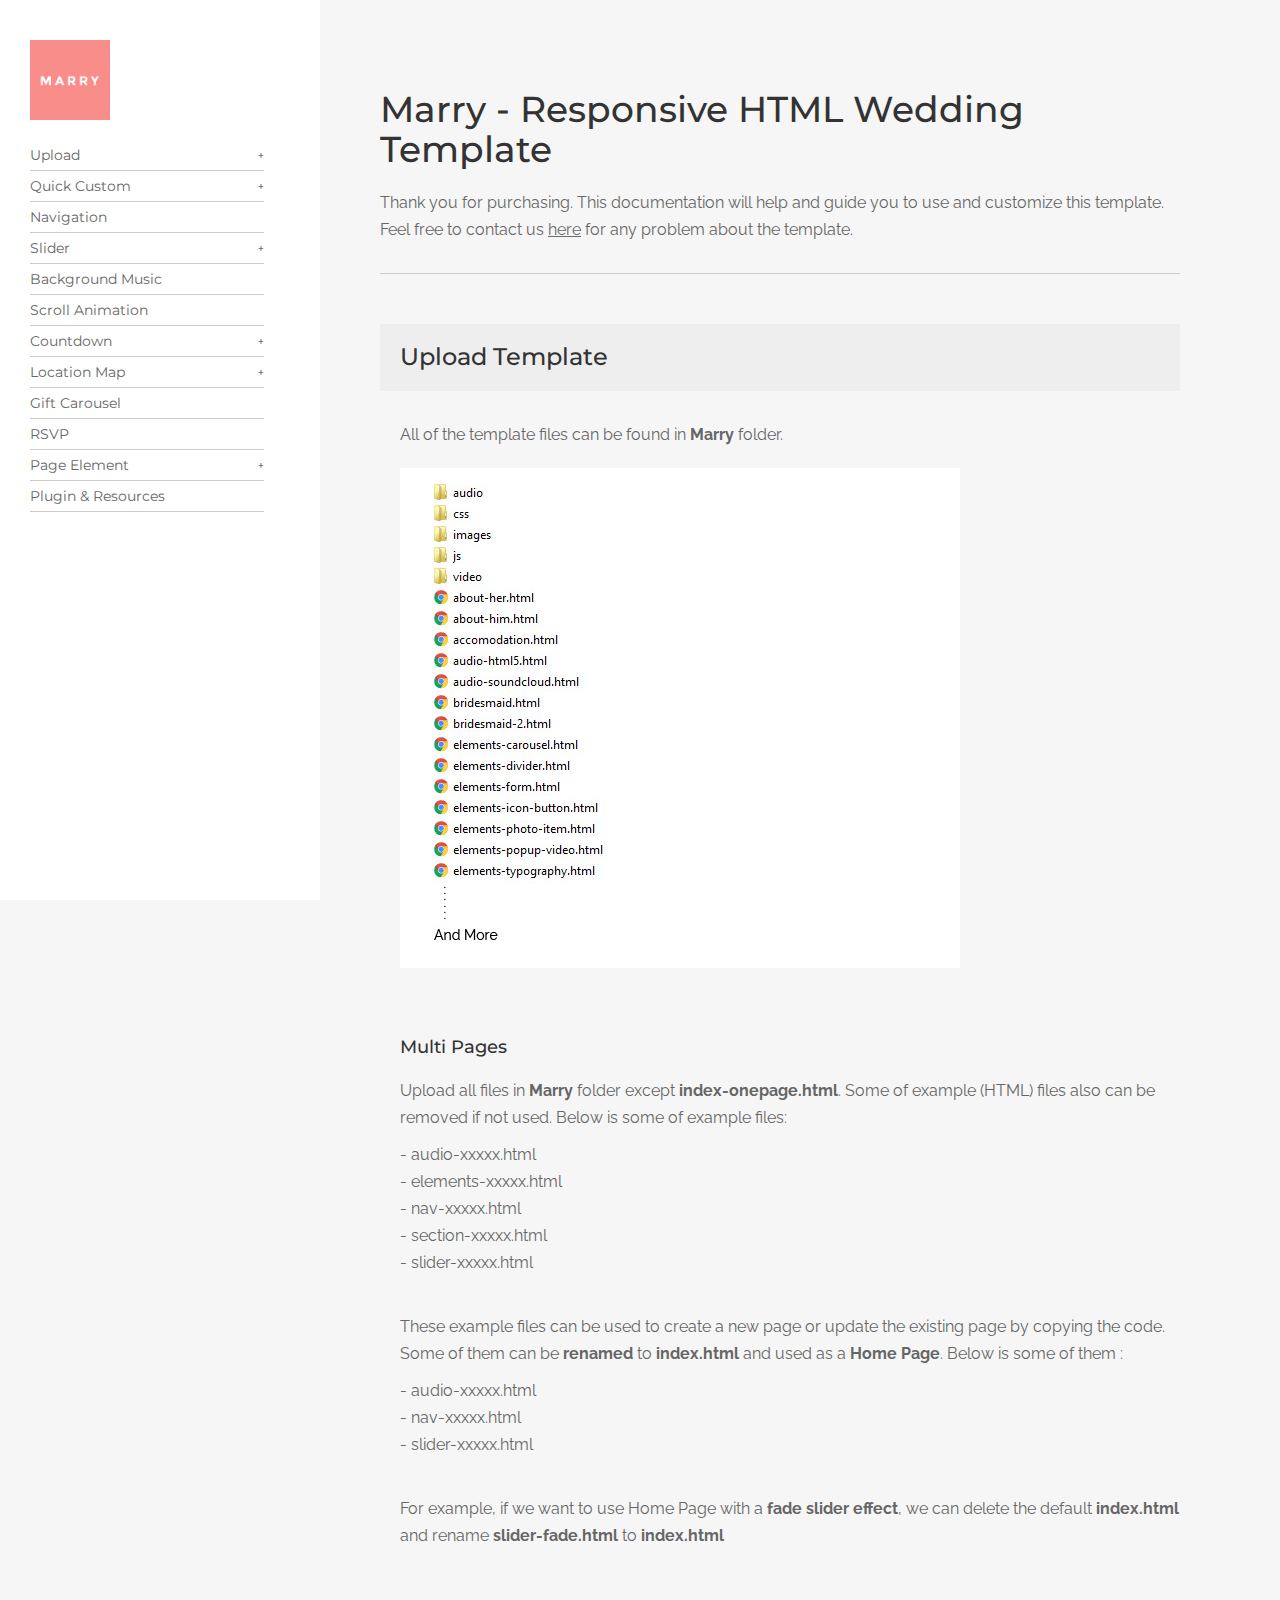
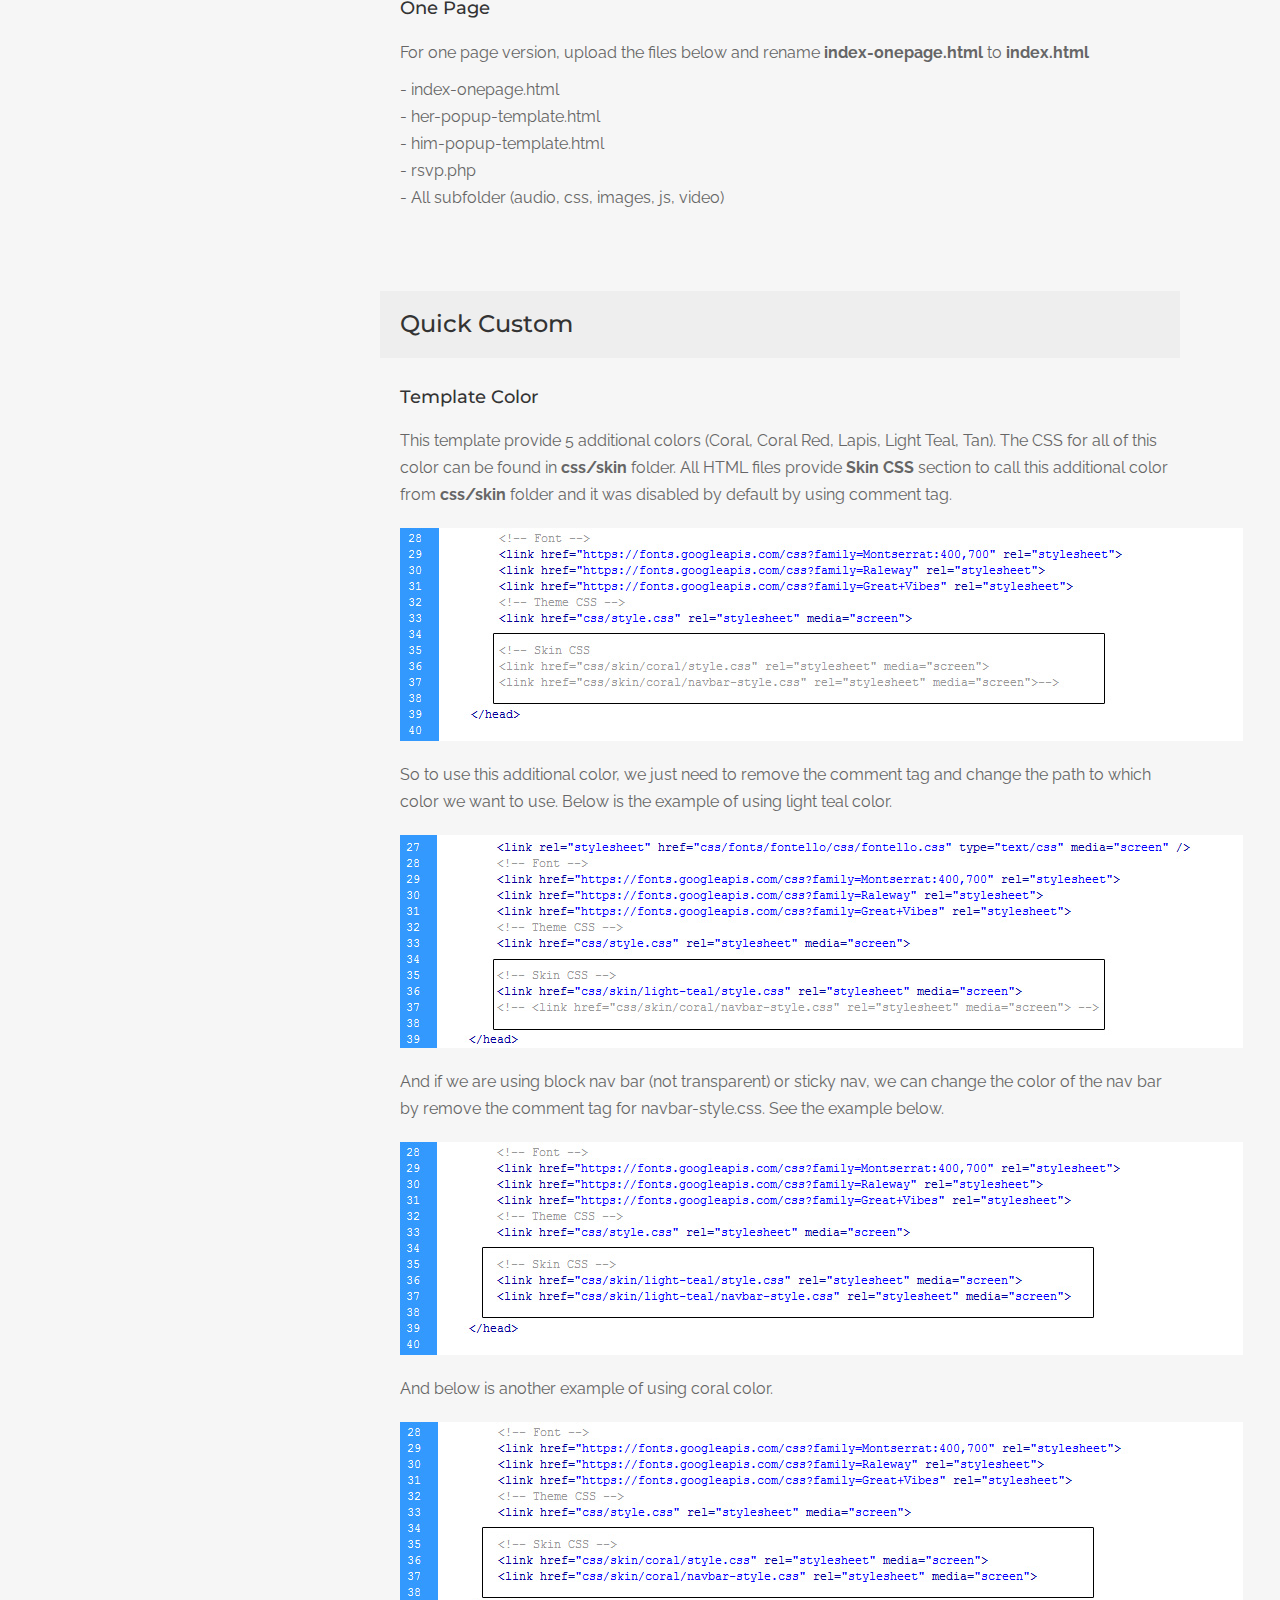
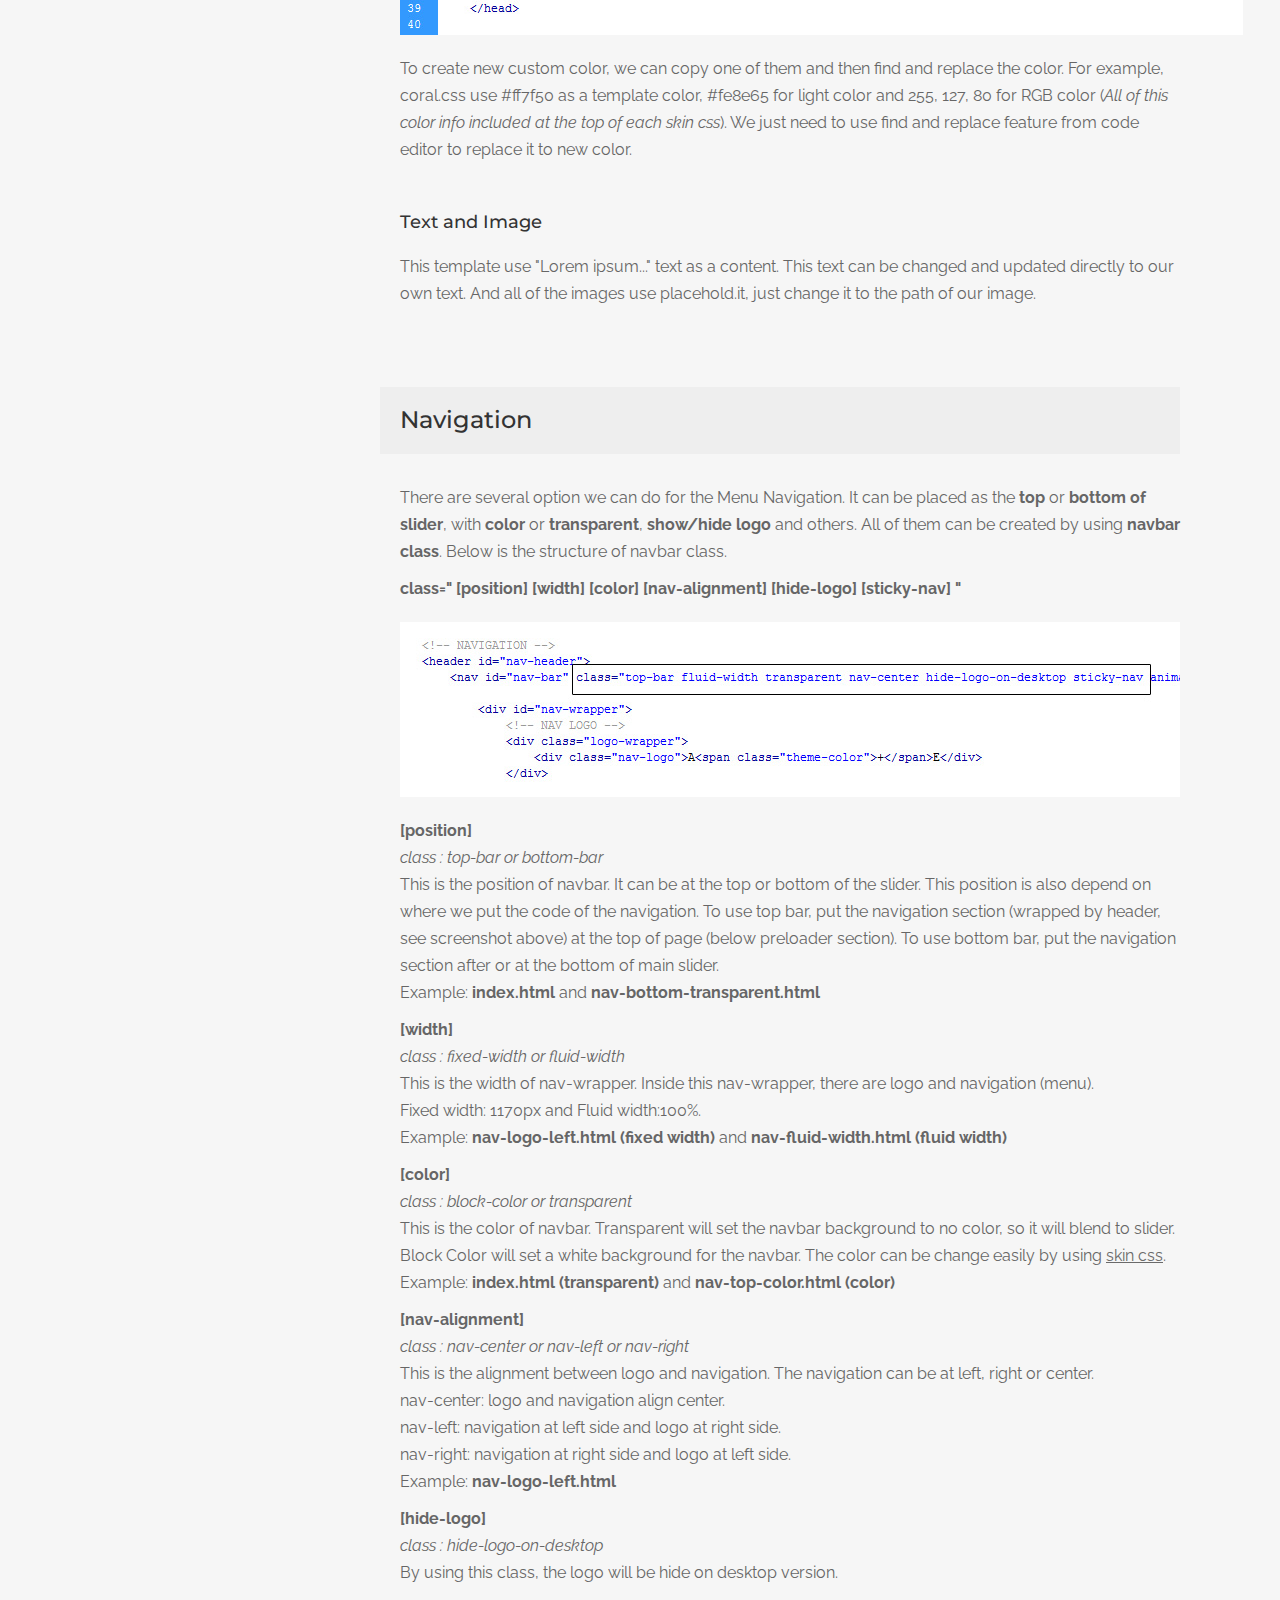
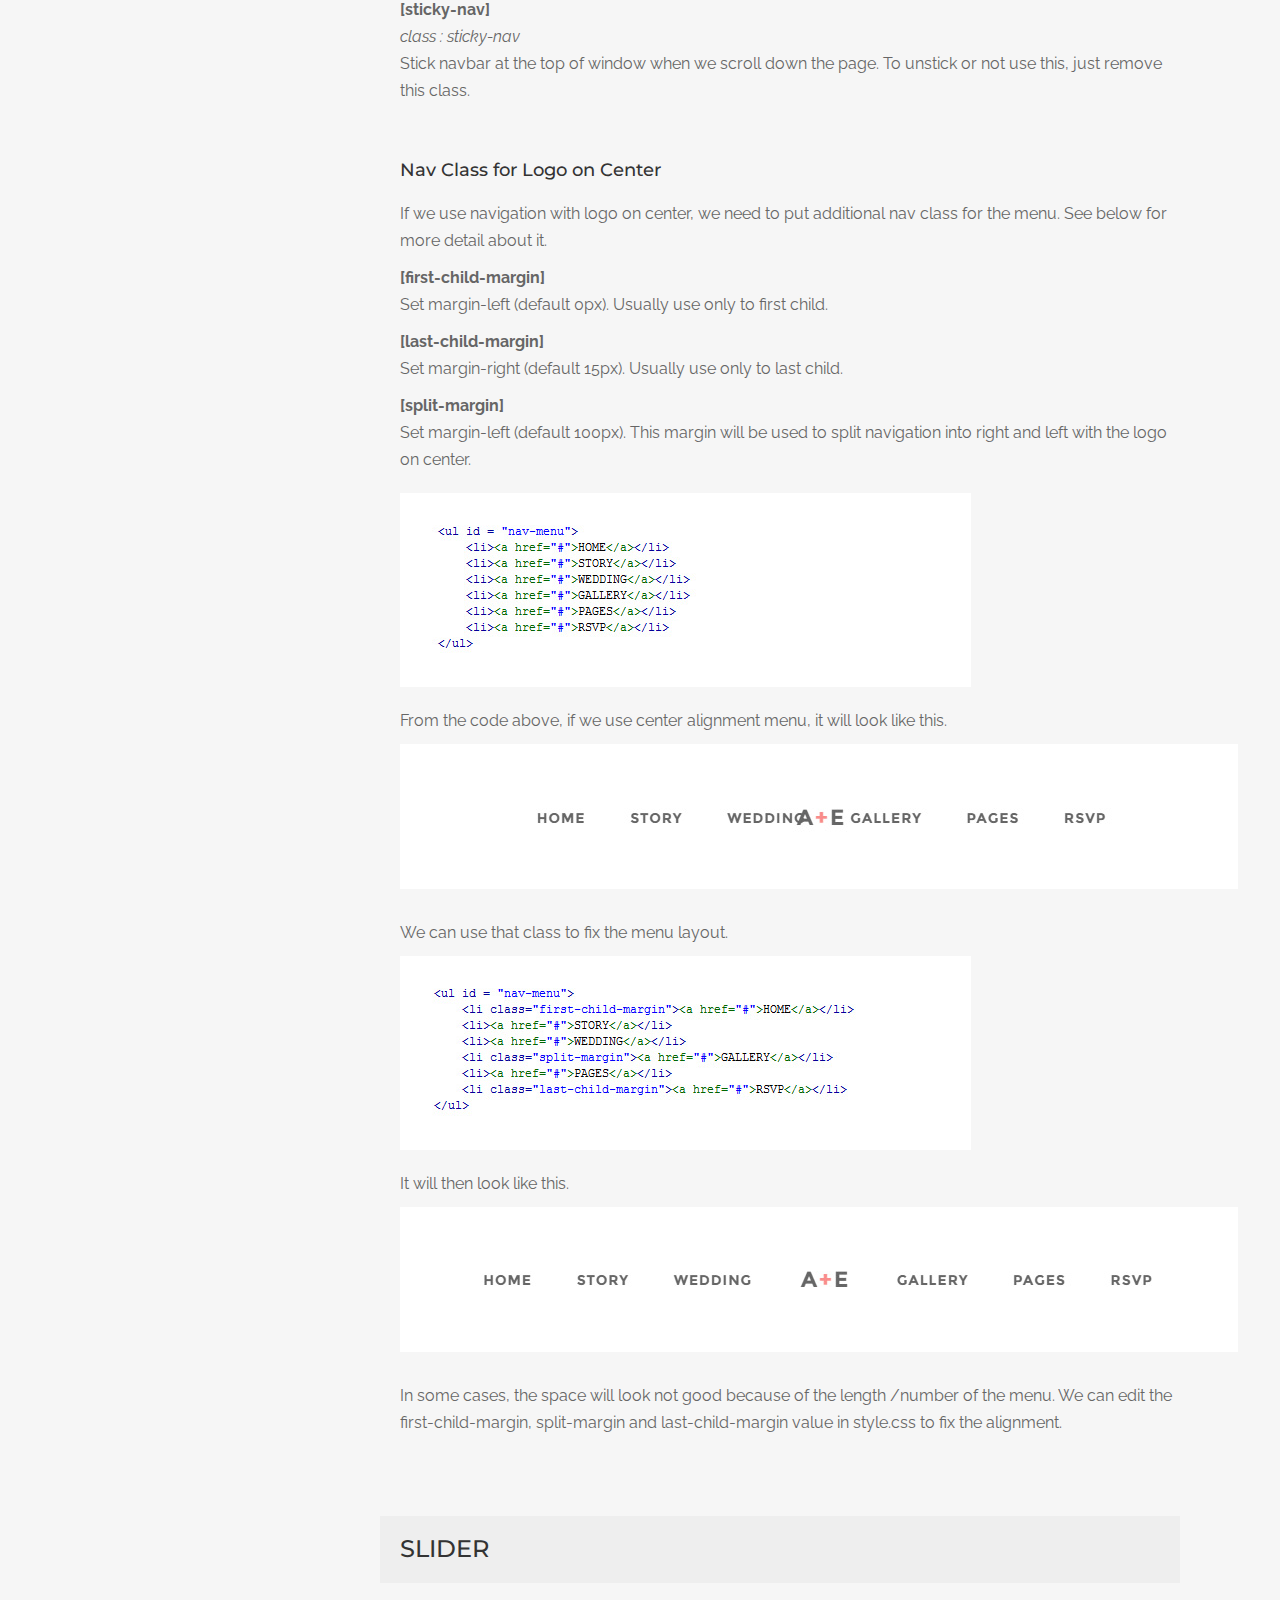
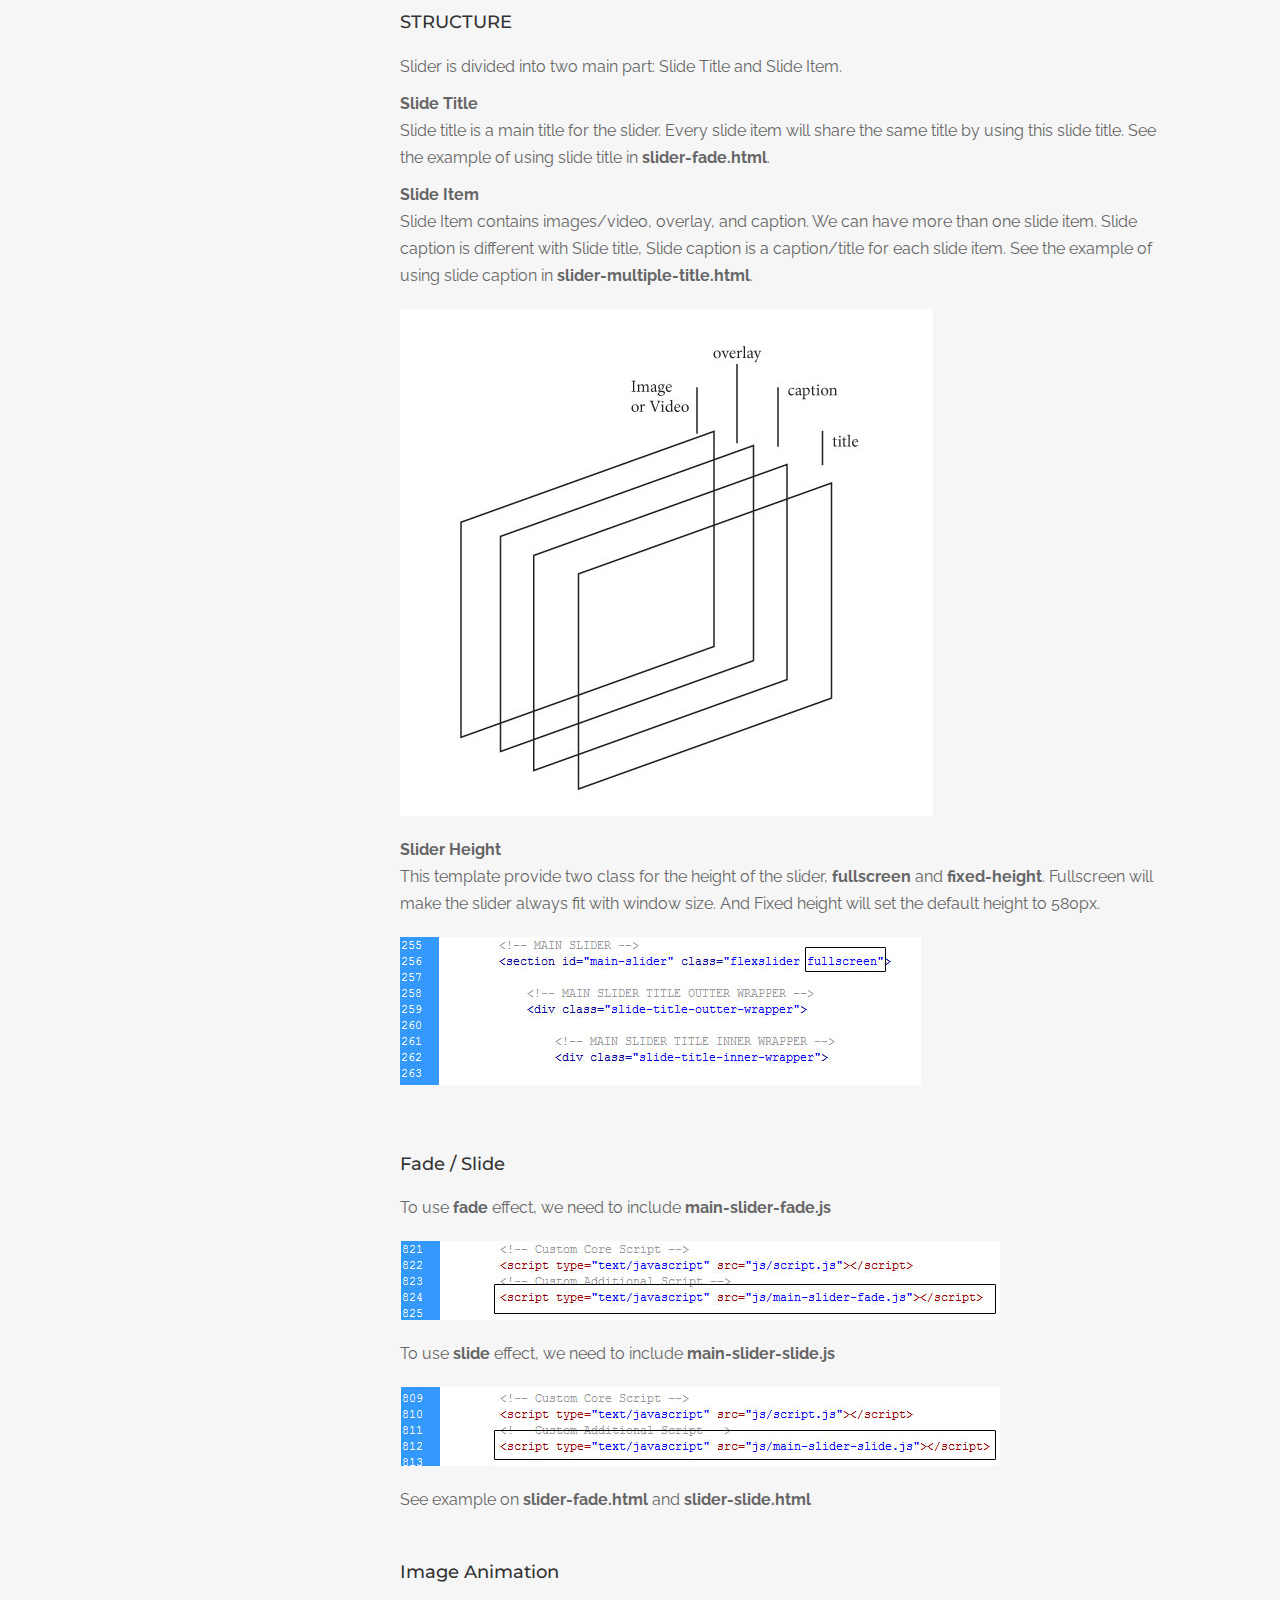
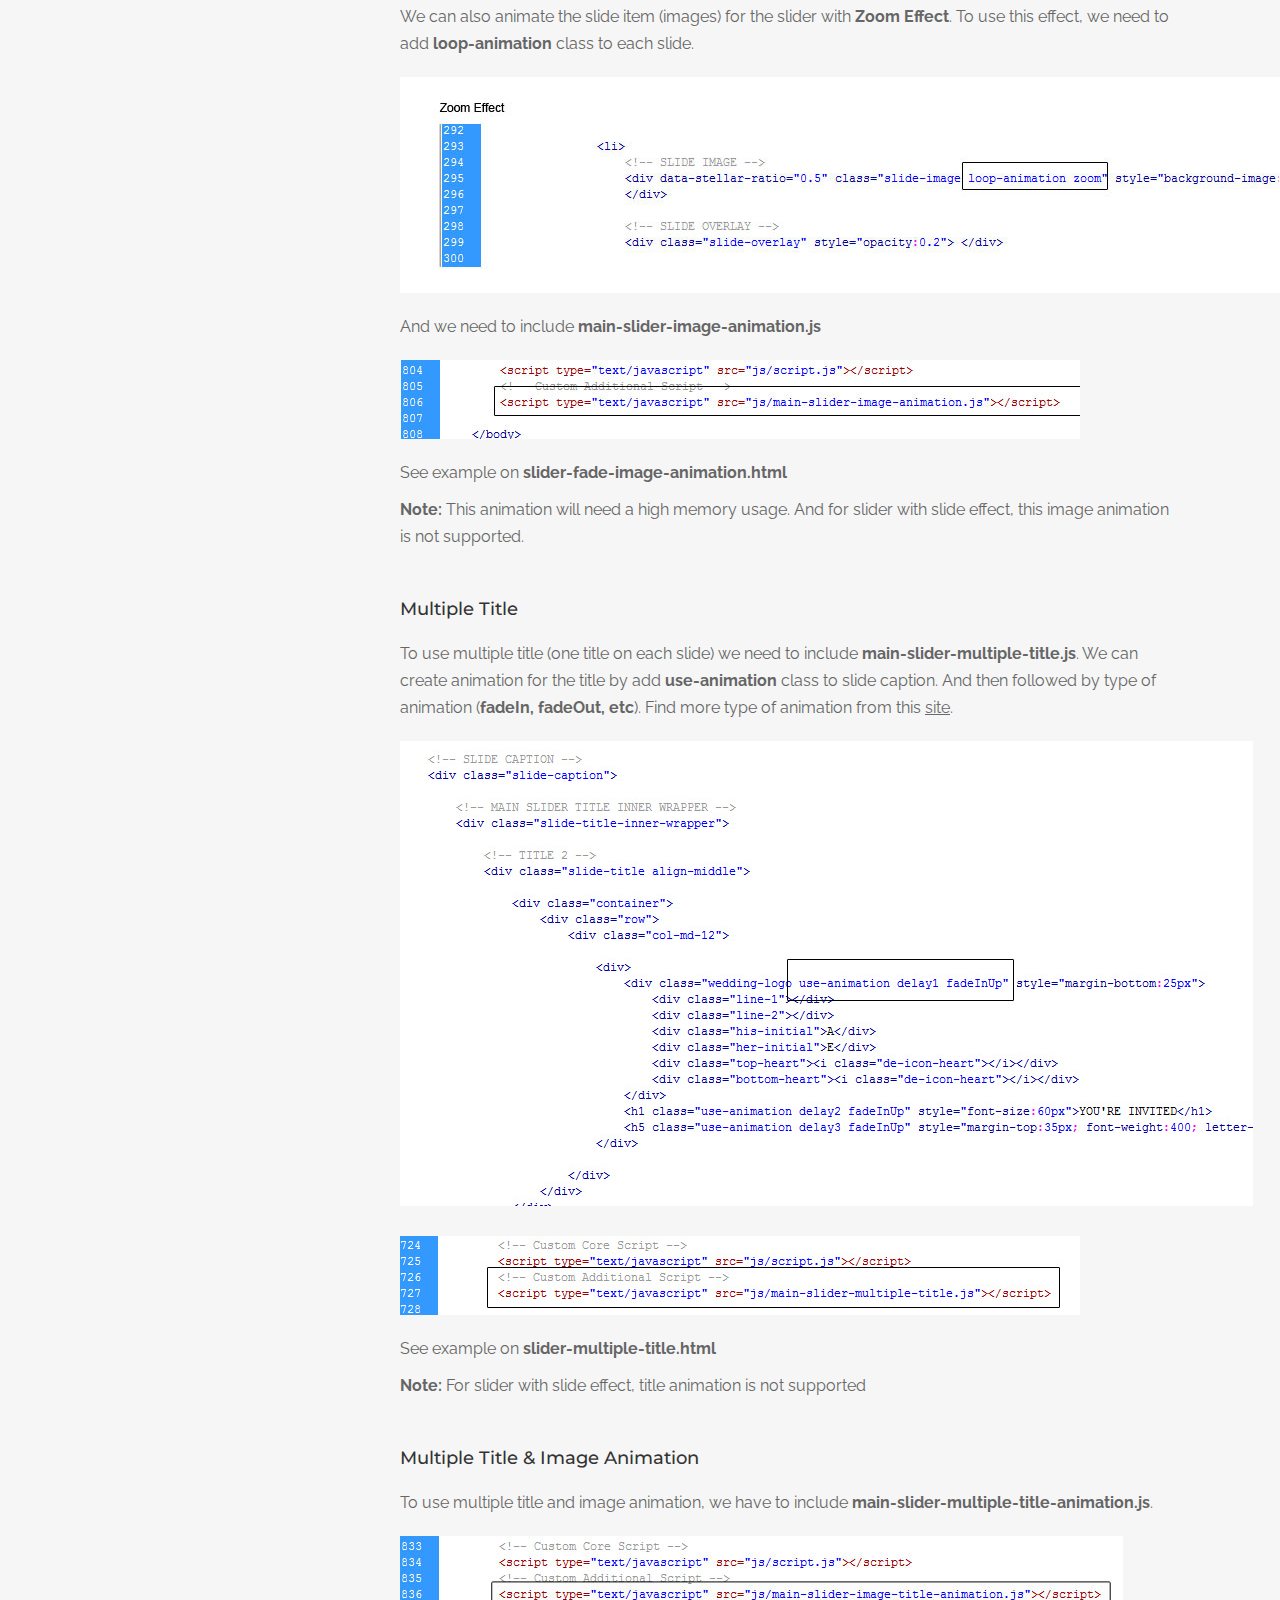
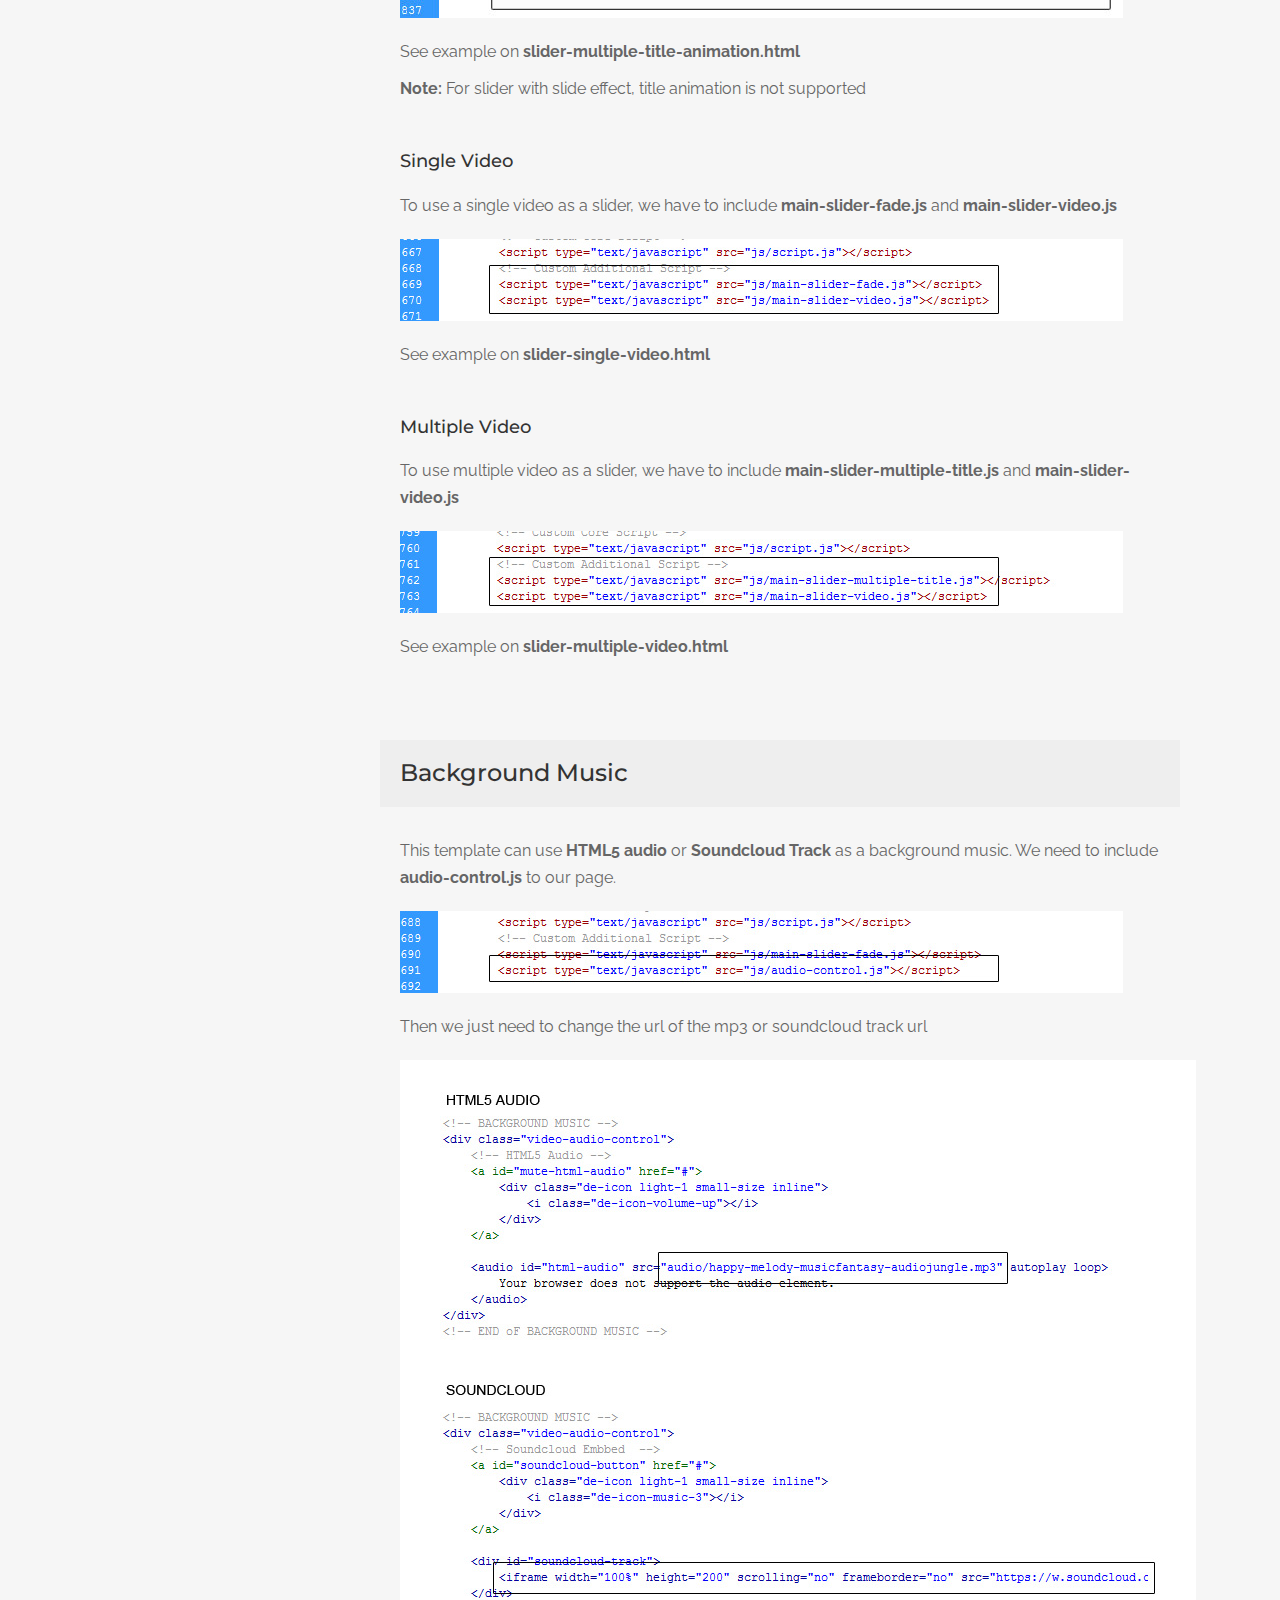
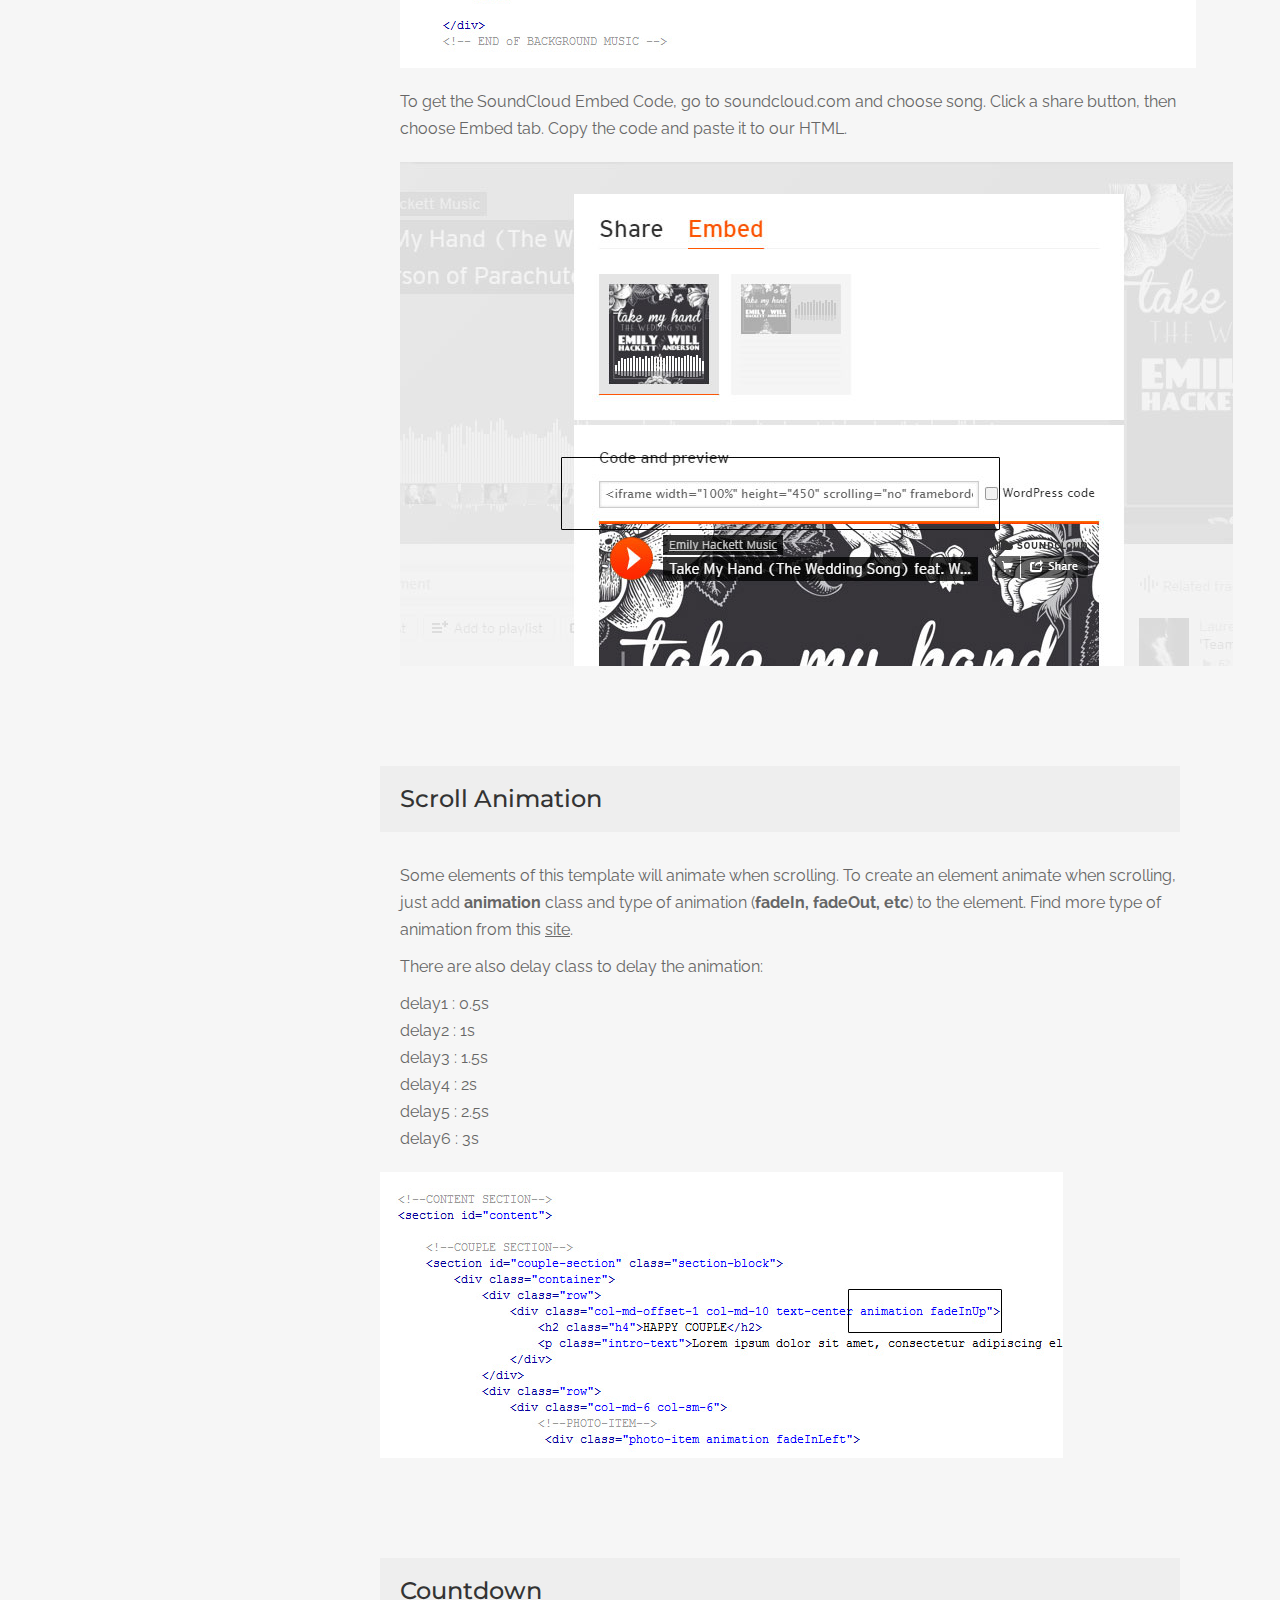
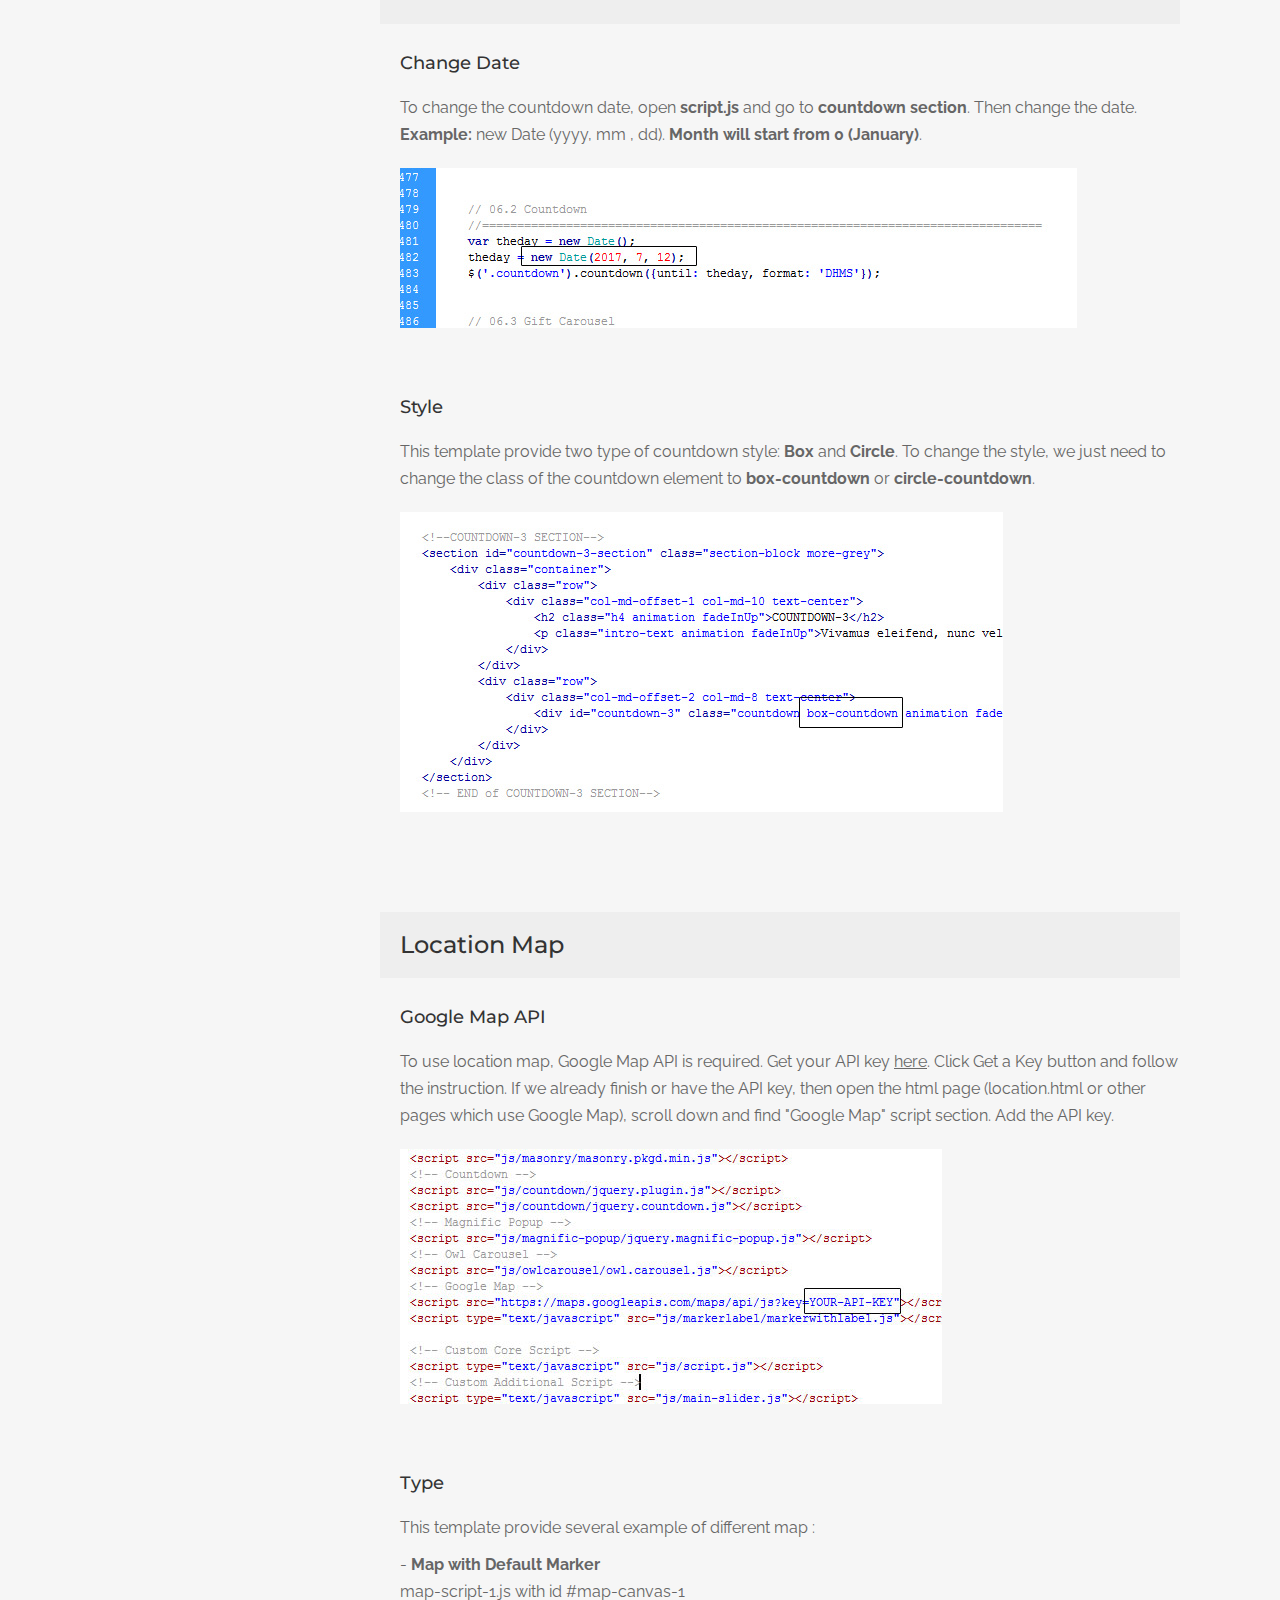
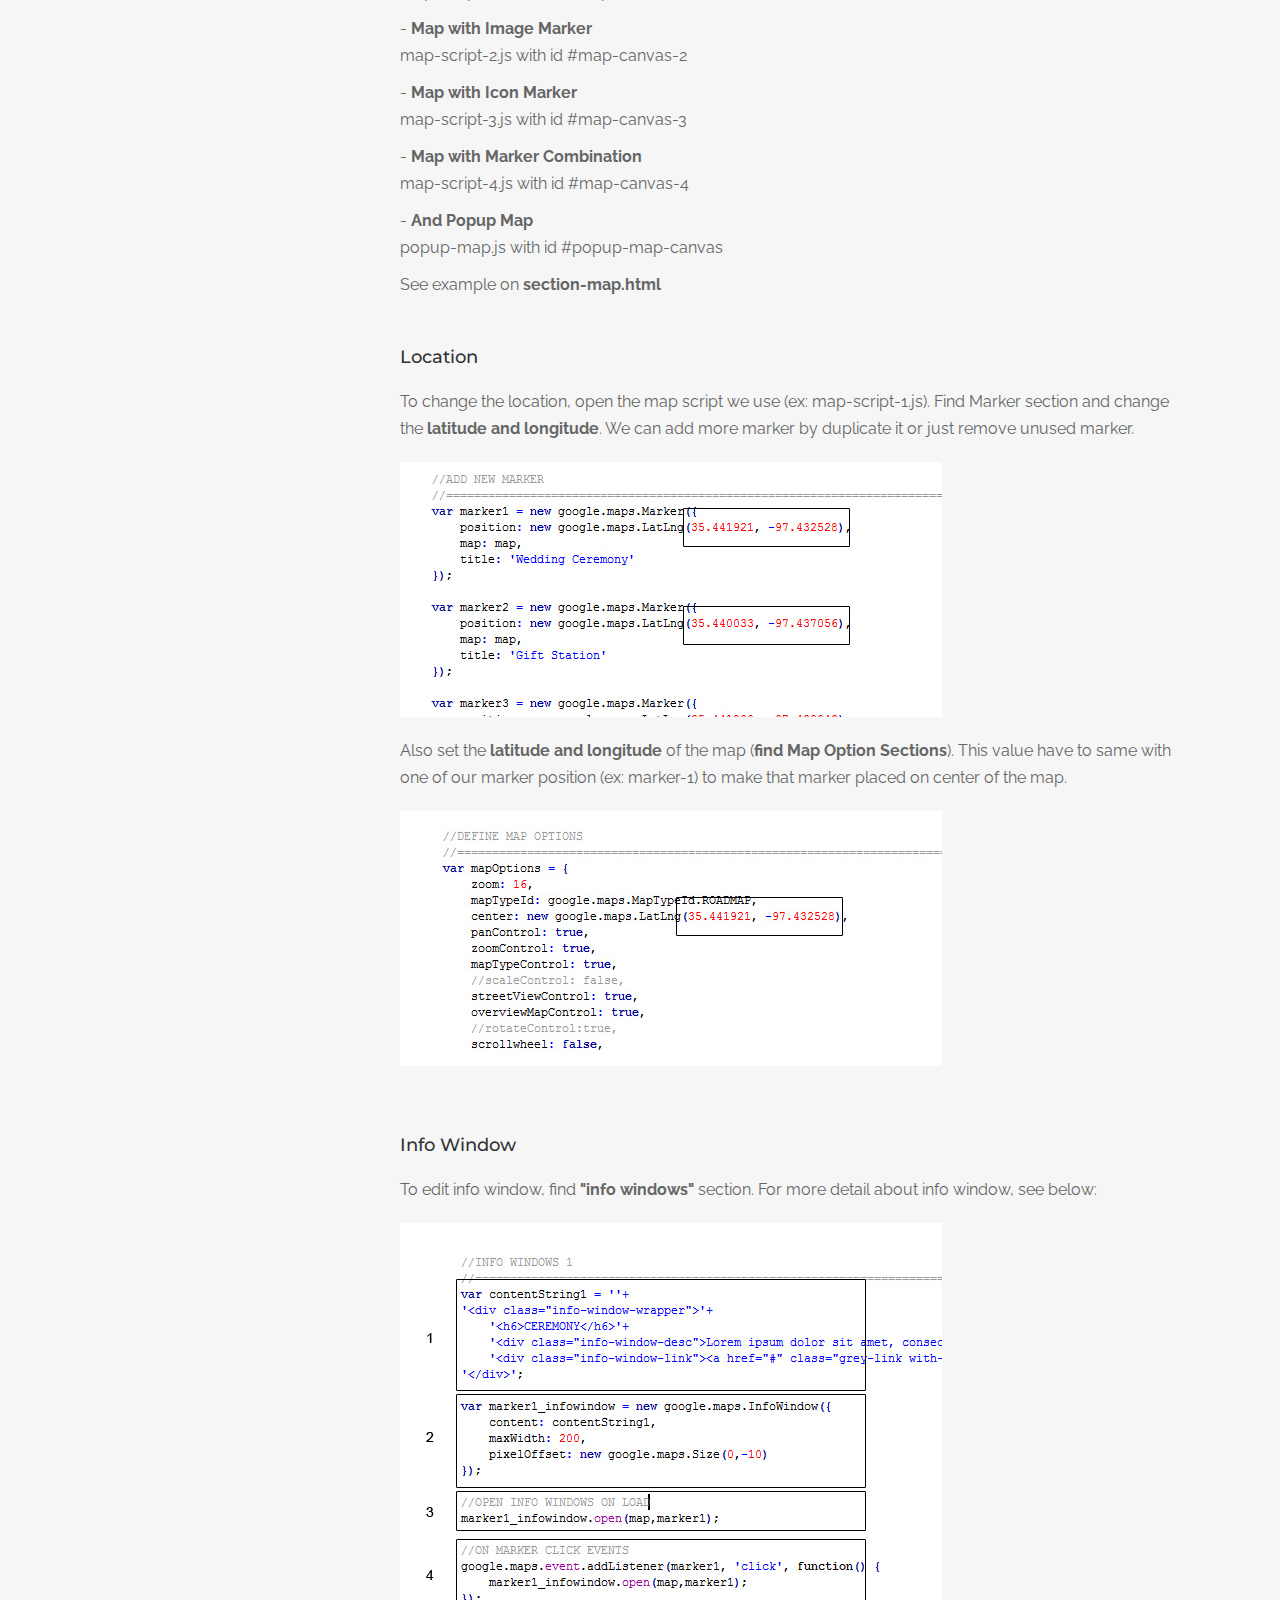
==== documentation/index.html @ 8623c3f4 "inital site commit" ====
<!DOCTYPE html>
<html lang="en">
	<head>
		<meta charset="utf-8">
     	<meta name="description" content="MARRY - HTML Wedding Template Documentations" >
      	<meta name="author" content="www.dethemes.com">
      	<title>Marry - HTML Wedding Template Documentations</title>
        <!-- Bootstrap -->
    	<link rel="stylesheet" href="css/bootstrap/bootstrap.min.css" type="text/css" media="screen" />
        <!-- Font -->
        <link href="https://fonts.googleapis.com/css?family=Montserrat:400,700" rel="stylesheet">
        <link href="https://fonts.googleapis.com/css?family=Raleway" rel="stylesheet">
        <!-- Style CSS -->
    	<link href="css/style.css" rel="stylesheet" media="screen">
	</head>

	<body>
    
    	<!-- NAVIGATION -->
    	<nav class="navigation">
        	<img src="img/marry-logo.jpg"  style="width:80px; height:80px;">
        	<ul>
               <li>
               		<a href="#">Upload</a>
                    <ul>
                    	<li><a href="#upload-template">Upload Template</a></li>
                    	<li><a href="#multi-pages">Multi Pages</a></li>
                    	<li><a href="#one-page">One Page</a></li>
                    </ul>
               </li>
               <li>
               		<a href="#">Quick Custom</a>
                    <ul>
                    	<li><a href="#template-color">Template Color</a></li>
                    	<li><a href="#text-image">Text and Image</a></li>
                    </ul>
               </li>   
               <li>
               		<a href="#navigation">Navigation</a>
             	</li>               
               	<li>
               		<a href="#">Slider</a>
                    <ul>
                    	<li><a href="#slider-structure">Structure</a></li>
                    	<li><a href="#fade-slide">Fade / Slide</a></li>
                        <li><a href="#image-animation">Image Animation</a></li>
         				<li><a href="#multiple-title">Multiple Title</a></li>
                        <li><a href="#multiple-title-image-animation">Multiple Title &amp; Image Animation</a></li>
                        <li><a href="#single-video">Single Video</a></li>
                        <li><a href="#multiple-video">Multiple Video</a></li>
                    </ul>
             	</li>   
               	<li>
                	<a href="#background-music">Background Music</a>
                </li>
               	<li><a href="#scroll-animation">Scroll Animation</a></li>
                <li>
                	<a href="#">Countdown</a>
                    <ul>
                    	<li><a href="#change-date">Change Date</a></li>
               			<li><a href="#countdown-style">Style</a></li>
                    </ul>
               	</li>
              	<li>
                	<a href="#">Location Map</a>
                    <ul>
                    	<li><a href="#google-api">Google Map API</a></li>
                    	<li><a href="#type-of-map">Type</a></li>
               			<li><a href="#location">Location</a></li>
                        <li><a href="#info-window">Info Window</a></li>
                    </ul>
                </li>
                <li><a href="#gift-carousel">Gift Carousel</a></li>
                <li><a href="#rsvp">RSVP</a></li>
               	<li>
               		<a href="#">Page Element</a>
                    <ul>
                    	<li><a href="#image-video-divider">Image / Video Divider</a></li>
                        <li><a href="#icon">Icon</a></li>
                        <li><a href="#photo-item">Photo Item</a></li> 
                        <li><a href="#button">Button</a></li>                       
                    	<li><a href="#popup">Popup</a></li>                       
                    </ul>
             	</li>
                <li>
               		<a href="#plugin-resources">Plugin &amp; Resources</a>
             	</li>
        	</ul>
    	</nav><!--END of NAVIGATION-->
        
        <!-- CONTENT -->
		<section class="content">
        	<div class="guide-title">
            	<h1>Marry - Responsive HTML Wedding Template</h1>
                <p>
                	Thank you for purchasing. This documentation will help and guide you to use and customize this template.<br/>
                    Feel free to contact us <a href="http://themeforest.net/user/DoubleEight?WT.ac=item_profile_text&WT.z_author=DoubleEight" target="_blank">here</a> for any problem about the template.
                </p>
            </div>
            
    
            	<!-- UPLOAD TEMPLATE -->                
                <div class="guide-section">
                	<h2 id="upload-template" class="guide-section-title" style="margin-top:0;">Upload Template</h2>  
                    <div class="guide-section-content">
                		<p>All of the template files can be found in <strong>Marry</strong> folder.</p>
                		<img src="img/folder.jpg" alt="">
                        
                    </div>
                </div>
                <!-- END of UPLOAD TEMPLATE -->
                
                
                
                <!-- MULTI PAGES -->
                <div class="guide-section">
                	<div class="guide-section-content">
            			<h3 id="multi-pages">Multi Pages</h3>
                		<p>Upload all files in <strong>Marry</strong> folder except <strong>index-onepage.html</strong>. Some of example (HTML) files also can be removed if not used. Below is some of example files:</p>
                        <ul>
                        	<li>- audio-xxxxx.html</li>
                            <li>- elements-xxxxx.html</li>
                            <li>- nav-xxxxx.html</li>
                            <li>- section-xxxxx.html</li>
                            <li>- slider-xxxxx.html</li>
                        </ul>
                        <br/>
                        <p>These example files can be used to create a new page or update the existing page by copying the code. Some of them can be <strong>renamed</strong> to <strong>index.html</strong> and used as a <strong>Home Page</strong>. Below is some of them :</p>
                        <ul>
                        	<li>- audio-xxxxx.html</li>
                            <li>- nav-xxxxx.html</li>
                            <li>- slider-xxxxx.html</li>
                        </ul>
                        <br/>
                        <p>For example, if we want to use Home Page with a <strong>fade slider effect</strong>, we can delete the default <strong>index.html</strong> and rename <strong>slider-fade.html</strong> to <strong>index.html</strong></p>
                   	</div>
               	</div>
                <!-- END of MULTI PAGES -->
                
                
                
                <!-- ONE PAGE -->
                <div class="guide-section">
                	<div class="guide-section-content">
            			<h3 id="one-page">One Page</h3>
                		<p>For one page version, upload the files below and rename <strong>index-onepage.html</strong> to <strong>index.html</strong></p>
                        <ul>
                        	<li>- index-onepage.html</li>
                            <li>- her-popup-template.html</li>
                            <li>- him-popup-template.html</li>
                            <li>- rsvp.php</li>
                            <li>- All subfolder (audio, css, images, js, video)</li>
                        </ul>
                   	</div>
               	</div>
                <!-- END of ONE PAGE -->
                                
                <!-- TEMPLATE COLOR -->
            	<div class="guide-section">
                	<h2 class="guide-section-title">Quick Custom</h2>  
                    <div class="guide-section-content">
            			<h3 id="template-color">Template Color</h3>
                		<p>This template provide 5 additional colors (Coral, Coral Red, Lapis, Light Teal, Tan). The CSS  for all of this color can be found in <strong>css/skin</strong> folder. All HTML files provide <strong>Skin CSS</strong> section to call this additional color from <strong>css/skin</strong> folder and it was disabled by default by using comment tag.</p>
                        <img src="img/skin-css-disabled.jpg" alt="">
                        <p>So to use this additional color, we just need to remove the comment tag and change the path to which color we want to use. Below is the example of using light teal color.</p>
                        <img src="img/skin-css-1.jpg" alt="">
                        <p>And if we are using block nav bar (not transparent) or sticky nav, we can change the color of the nav bar by remove the comment tag for navbar-style.css. See the example below.</p>
                        <img src="img/skin-css-2.jpg" alt="">
                        <p>And below is another example of using coral color.</p>
                        <img src="img/skin-css-3.jpg" alt="">
                        <p>To create new custom color, we can copy one of them and then find and replace the color. For example, coral.css use #ff7f50 as a template color, #fe8e65 for light color and 255, 127, 80 for RGB color (<i>All of this color info included at the top of each skin css</i>). We just need to use find and replace feature from code editor to replace it to new color.</p>
                	</div>
               	</div>
                <!-- END of TEMPLATE COLOR -->
                
                            
                <!-- TEXT AND PHOTO -->
            	<div class="guide-section">
                    <div class="guide-section-content">
            			<h3 id="text-image">Text and Image</h3>
                		<p>This template use "Lorem ipsum..." text as a content. This text can be changed and updated directly to our own text. And all of the images use placehold.it, just change it to the path of our image.</p>
                	</div>
               	</div>
                <!-- END of TEXT AND PHOTO -->
                
                
                <!-- NAVIGATION -->                
                <div class="guide-section">
                	<h2 id="navigation" class="guide-section-title">Navigation</h2>  
                    <div class="guide-section-content">
                    	<p>There are several option we can do for the Menu Navigation. It can be placed as the <strong>top</strong> or <strong>bottom of slider</strong>, with <strong>color</strong> or <strong>transparent</strong>, <strong>show/hide logo</strong> and others. All of them can be created by using <strong>navbar class</strong>. Below is the structure of navbar class.</p>
                        <p><strong>class=&quot; [position] [width] [color] [nav-alignment] [hide-logo] [sticky-nav] &quot;</strong></p>
                        <img src="img/navbar.jpg" alt="">
                        <p>
                        	<strong>[position]</strong><br/>
                            <i>class : top-bar or bottom-bar</i><br/>
                            This is the position of navbar. It can be at the top or bottom of the slider. This position is also depend on where we put the code of the navigation. To use top bar, put the navigation section (wrapped by header, see screenshot above) at the top of page (below preloader section). To use bottom bar, put the navigation section after or at the bottom of main slider. <br/>Example: <strong>index.html</strong> and <strong>nav-bottom-transparent.html</strong>
                         </p>
                         
                         <p>
                        	<strong>[width]</strong><br/>
                            <i>class : fixed-width or fluid-width</i><br/>
                            This is the width of nav-wrapper. Inside this nav-wrapper, there are logo and navigation (menu).<br/>Fixed width: 1170px and Fluid width:100%. <br/>Example: <strong>nav-logo-left.html (fixed width)</strong> and <strong>nav-fluid-width.html (fluid width)</strong>
                         </p>
                         
                         <p>
                        	<strong>[color]</strong><br/>
                            <i>class : block-color or transparent</i><br/>
                            This is the color of navbar. Transparent will set the navbar background to no color, so it will blend to slider. Block Color will set a white background for the navbar. The color can be change easily by using <a href="#template-color" class="smooth-scroll">skin css</a>.<br/>Example: <strong>index.html (transparent)</strong> and <strong>nav-top-color.html (color)</strong>
                           
                         </p>
                         
                         <p>
                        	<strong>[nav-alignment]</strong><br/>
                            <i>class : nav-center or nav-left or nav-right</i><br/>                            
                            This is the alignment between logo and navigation. The navigation can be at left, right or center.<br/>                            
                            nav-center: logo and navigation align center.<br/>
                            nav-left: navigation at left side and logo at right side.<br/>
                            nav-right: navigation at right side and logo at left side.<br/>
                            Example: <strong>nav-logo-left.html</strong>
                         </p>
                         
                         <p>
                        	<strong>[hide-logo]</strong><br/>
                            <i>class : hide-logo-on-desktop</i><br/>                            
                            By using this class, the logo will be hide on desktop version.
                         </p>
                         
                         <p>
                        	<strong>[sticky-nav]</strong><br/>
                            <i>class : sticky-nav</i><br/>    
                            Stick navbar at the top of window when we scroll down the page. To unstick or not use this, just remove this class.<br/>
                         </p>
                         
                         <p>&nbsp;</p>
                         
                         <p>
                         	<h3>Nav Class for Logo on Center</h3>
                         	If we use navigation with logo on center, we need to put additional nav class for the menu. See below for more detail about it.<br/>
                         </p>
                        
                         <p>
                         	<strong>[first-child-margin]</strong><br/>
                           	Set margin-left (default 0px).  Usually use only to first child.
                         </p>
                         
                         <p>
                         	<strong>[last-child-margin]</strong><br/>
                            Set margin-right (default 15px).  Usually use only to last child.
                         </p>
                         
                         <p>
                         	<strong>[split-margin]</strong><br/>
                            Set margin-left (default 100px). This margin will be used to split navigation into right and left with the logo on center.
                         </p>
                         
                         <p>
                         	<img src="img/nav-menu.jpg" alt=""><br/>
                            From the code above, if we use center alignment menu, it will look like this.<br/>
                            <img src="img/menu.jpg" alt="">
                         </p>
                         
                         <p>
                         	We can use that class to fix the menu layout.
                            <img src="img/nav-menu-1.jpg" alt=""><br/>
                            It will then look like this.
                            <img src="img/menu-1.jpg" alt=""><br/>
                         </p>
                      
                         <p>
                         	In some cases, the space will look not good because of the length /number of the menu. We can edit the first-child-margin, split-margin and last-child-margin value in style.css to fix the alignment.
                         </p>

                    </div>
                </div>
                <!-- END of NAVIGATION -->
                                
                
                <!-- SLIDER -->                
                <div class="guide-section">
                	<h2 class="guide-section-title">SLIDER</h2>  
                    <div class="guide-section-content">
                    	<h3 id="slider-structure">STRUCTURE</h3>
                		<p>Slider is divided into two main part: Slide Title and Slide Item.</p>
                        <p>
                        	<strong>Slide Title</strong><br/>
                            Slide title is a main title for the slider. Every slide item will share the same title by using this slide title. See the example of using slide title in <strong>slider-fade.html</strong>.             	
                       </p>
                       <p>
                       		<strong>Slide Item</strong><br/>
                       		Slide Item contains images/video, overlay, and caption. We can have more than one slide item. Slide caption is different with Slide title, Slide caption is a caption/title for each slide item. See the example of using slide caption in <strong>slider-multiple-title.html</strong>.
                       </p>
                       <img src="img/slider-structure.jpg" alt="">
                       <p>
                       		<strong>Slider Height</strong><br/>
                       		This template provide two class for the height of the slider, <strong>fullscreen</strong> and <strong>fixed-height</strong>. Fullscreen will make the slider always fit with window size. And Fixed height will set the default height to 580px.
                      	</p>      
                        <img src="img/main-slider-height.jpg" alt="">
                    </div>
                </div>
                <!-- END of SLIDER -->
                
                <!-- SLIDER -->                
                <div class="guide-section">
                    <div class="guide-section-content">
                    	<h3 id="fade-slide">Fade / Slide</h3>
                        <p>To use <strong>fade</strong> effect, we need to include <strong>main-slider-fade.js</strong></p>
                        <img src="img/fade-js.jpg" alt="">
                        <p>To use <strong>slide</strong> effect, we need to include <strong>main-slider-slide.js</strong></p>
                        <img src="img/slide-js.jpg" alt="">
                        <p>See example on <strong>slider-fade.html</strong> and <strong>slider-slide.html</strong></p>
                    </div>
                </div>
                <!-- END of SLIDER -->
                
                <!-- SLIDER -->                
                <div class="guide-section">
                    <div class="guide-section-content">
                    	<h3 id="image-animation">Image Animation</h3>
                		<p>We can also animate the slide item (images) for the slider with <strong>Zoom Effect</strong>. To use this effect, we need to add <strong>loop-animation</strong> class to each slide.</p>
                        <img src="img/slider-image-animation.jpg" alt="">
                        <p>And we need to include <strong>main-slider-image-animation.js</strong></p>
                        <img src="img/image-animation-js.jpg" alt="">
                        <p>See example on <strong>slider-fade-image-animation.html</strong></p>
                        <p><strong>Note:</strong> This animation will need a high memory usage. And for slider with slide effect, this image animation is not supported.</p>
                    </div>
                </div>
                <!-- END of SLIDER -->
                
                <!-- SLIDER -->                
                <div class="guide-section">
                    <div class="guide-section-content">
                    	<h3 id="multiple-title">Multiple Title</h3>
                		<p>To use multiple title (one title on each slide) we need to include <strong>main-slider-multiple-title.js</strong>. We can create animation for the title by add <strong>use-animation</strong> class to slide caption. And then followed by type of animation (<strong>fadeIn, fadeOut, etc</strong>). Find more type of animation from this <a href="http://daneden.github.io/animate.css/" target="_blank">site</a>. </p>
                        <img src="img/slider-caption-animation.jpg" alt="">
                        <img src="img/title-animation-js.jpg" alt="">
                        <p>See example on <strong>slider-multiple-title.html</strong></p>
                        <p><strong>Note:</strong> For slider with slide effect, title animation is not supported</p>
                    </div>
                </div>
                <!-- END of SLIDER -->
                
                <!-- SLIDER -->                
                <div class="guide-section">
                    <div class="guide-section-content">
                    	<h3 id="multiple-title-image-animation">Multiple Title &amp; Image Animation</h3>
                		<p>To use multiple title and image animation, we have to include <strong>main-slider-multiple-title-animation.js</strong>.</p>
                        <img src="img/main-slider-image-title-animation.jpg" alt="">
                        <p>See example on <strong>slider-multiple-title-animation.html</strong></p>
                        <p><strong>Note:</strong> For slider with slide effect, title animation is not supported</p>
                    </div>
                </div>
                <!-- END of SLIDER -->
                
                <!-- SLIDER -->                
                <div class="guide-section">
                    <div class="guide-section-content">
                    	<h3 id="single-video">Single Video</h3>
                		<p>To use a single video as a slider, we have to include <strong>main-slider-fade.js</strong> and <strong>main-slider-video.js</strong></p>
						<img src="img/main-slider-single-video.jpg" alt="">      
                        <p>See example on <strong>slider-single-video.html</strong></p>                  
                    </div>
                </div>
                <!-- END of SLIDER -->
                
                <!-- SLIDER -->                
                <div class="guide-section">
                    <div class="guide-section-content">
                    	<h3 id="multiple-video">Multiple Video</h3>
                		<p>To use multiple video as a slider, we have to include <strong>main-slider-multiple-title.js</strong> and <strong>main-slider-video.js</strong></p>
						<img src="img/main-slider-multiple-video.jpg" alt="">      
                        <p>See example on <strong>slider-multiple-video.html</strong></p>                  
                    </div>
                </div>
                <!-- END of SLIDER -->
                
                
                <!-- BACKGROUND MUSIC -->                
                <div class="guide-section">
                	<h2 id="background-music" class="guide-section-title">Background Music</h2>  
                    <div class="guide-section-content">
                		<p>This template can use <strong>HTML5 audio</strong> or <strong>Soundcloud Track</strong> as a background music. We need to include <strong>audio-control.js</strong> to our page.</p>
                        <img src="img/audio-js.jpg" alt="">
                        <p>Then we just need to change the url of the mp3 or soundcloud track url</p>
                        <img src="img/audio-code.jpg" alt="">
                        <p>To get the SoundCloud Embed Code, go to soundcloud.com and choose song. Click a share button, then choose Embed tab. Copy the code and paste it to our HTML.</p>
                        <img src="img/soundcloud-embed.jpg" alt="">
                    </div>
                </div>
                <!-- END of BACKGROUND MUSIC -->
                
                
                <!-- SCROLL ANIMATION -->                
                <div class="guide-section">
                	<h2 id="scroll-animation" class="guide-section-title">Scroll Animation</h2>  
                    <div class="guide-section-content">
                		<p>Some elements of this template will animate when scrolling. To create an element animate when scrolling, just add <strong>animation</strong> class and type of animation (<strong>fadeIn, fadeOut, etc</strong>) to the element. Find more type of animation from this <a href="http://daneden.github.io/animate.css/" target="_blank">site</a>.</p>
               	 		<p>There are also delay class to delay the animation:</p>
                		<ul>
                			<li>delay1 : 0.5s</li>
                    		<li>delay2 : 1s</li>
                    		<li>delay3 : 1.5s</li>
                    		<li>delay4 : 2s</li>
                    		<li>delay5 : 2.5s</li>
                    		<li>delay6 : 3s</li>
                		</ul>
                    </div>
                    <img src="img/scroll-animation.jpg" alt="">
                </div>
                <!-- END of SCROLL ANIMATION -->
                
                
                <!-- COUNTDOWN-->                
                <div class="guide-section">
                	<h2 id="countdown" class="guide-section-title">Countdown</h2>  
                    <div class="guide-section-content">
                    	<h3 id="change-date">Change Date</h3>
                		<p>
                        	To change the countdown date, open <strong>script.js</strong> and go to <strong>countdown section</strong>. Then change the date.<br/>
                        	<strong>Example:</strong> new Date (yyyy, mm , dd). <strong>Month will start from 0 (January)</strong>.
                        </p>
                    	<img src="img/countdown-date.jpg" alt="">
                   	</div>
                </div>
                <!-- END of COUNTDOWN -->
                
                
                <!-- COUNTDOWN STYLE-->                
                <div class="guide-section">
                    <div class="guide-section-content">
                    	<h3 id="countdown-style">Style</h3>
                		<p>
                        	This template provide two type of countdown style: <strong>Box</strong> and <strong>Circle</strong>. To change the style, we just need to change the class of the countdown element to <strong>box-countdown</strong> or <strong>circle-countdown</strong>.         
                        </p>
                    	<img src="img/countdown-style.jpg" alt="">
                   	</div>
                </div>
                <!-- END of COUNTDOWN STYLE -->
                
                <!-- GOOGLE API -->                
                <div class="guide-section">
                	<h2 id="location-map" class="guide-section-title">Location Map</h2>  
                    <div class="guide-section-content">
                    	<h3 id="google-api">Google Map API</h3>
                		<p>
                        	To use location map, Google Map API is required. Get your API key <a href="https://developers.google.com/maps/documentation/javascript/get-api-key#get-an-api-key" target="_blank">here</a>. Click Get a Key button and follow the instruction. If we already finish or have the API key, then open the html page (location.html or other pages which use Google Map), scroll down and find "Google Map" script section. Add the API key.
                        </p>
                        <img src="img/google-api.jpg" alt=""><br/>
                   	</div>
                </div>
                <!-- END of GOOGLE API -->
                
                
                 <!-- INCLUDED-->                
                <div class="guide-section">
                    <div class="guide-section-content">
                    	<h3 id="type-of-map">Type</h3>
                		<p>
                        	This template provide several example of different map :
                            <ul>
                            	<li style="margin-bottom:10px;">- <strong>Map with Default Marker</strong> <br/>map-script-1.js with id #map-canvas-1</li>
                                <li style="margin-bottom:10px;">- <strong>Map with Image Marker</strong> <br/>map-script-2.js with id #map-canvas-2</li>
                                <li style="margin-bottom:10px;">- <strong>Map with Icon Marker</strong> <br/>map-script-3.js with id #map-canvas-3</li>
                                <li style="margin-bottom:10px;">- <strong>Map with Marker Combination</strong> <br/>map-script-4.js with id #map-canvas-4</li>
                                <li style="margin-bottom:10px;">- <strong>And Popup Map</strong> <br/>popup-map.js with id #popup-map-canvas</li>
                            </ul>
                        </p>
                    	<p>See example on <strong>section-map.html</strong></p>
                   	</div>
                </div>
                <!-- END of INCLUDED -->
                
                <!-- LOCATION-->                
                <div class="guide-section">
                    <div class="guide-section-content">
                    	<h3 id="location">Location</h3>
                		<p>
                        	To change the location, open the map script we use (ex: map-script-1.js). Find Marker section and change the <strong>latitude and longitude</strong>. We can add more marker by duplicate it or just remove unused marker.
                        </p>
                    	<img src="img/location-map.jpg" alt="">
                        <p>
                        	Also set the <strong>latitude and longitude</strong> of the map (<strong>find Map Option Sections</strong>). This value have to same with one of our marker position (ex: marker-1) to make that marker placed on center of the map.
                        </p>
                        <img src="img/location-map-1.jpg" alt="">
                   	</div>
                </div>
                <!-- END of LOCATION -->
                
                
                <!-- INFO WINDOW -->                
                <div class="guide-section">
                    <div class="guide-section-content">
                    	<h3 id="info-window">Info Window</h3>
                		<p>
                        	To edit info window, find <strong>"info windows"</strong> section. For more detail about info window, see below:
                        </p>
                    	<img src="img/info-window.jpg" alt="">
                        <p><strong>1. </strong> Create a content/ text for the info window</p>
                        <p><strong>2. </strong> Create new info window with the content on <strong>No. 1</strong></p>
                        <p><strong>3. </strong> Open Info window on load. Set info window to which marker we want (on example above we set it to <strong>marker1</strong>).</p>
                        <p><strong>4. </strong> Same with <strong>No. 3</strong>. But open the info window when we click the marker.</p>
                   	</div>
                </div>
                <!-- END of INFO WINDOW  -->
                
                
                <!-- GIFT CAROUSEL -->                
                <div class="guide-section">
                	<h2 id="gift-carousel" class="guide-section-title">Gift Carousel</h2>  
                    <div class="guide-section-content">
                		<p>
                        	To set how many item to display on gift carousel, open <strong>js/script.js</strong> and find <strong>Gift Carousel</strong> section. Then change the items option.
                        </p>
                    	<img src="img/gift-carousel.jpg" alt="">
                   	</div>
                </div>
                <!-- END of GIFT CAROUSEL -->
                
                <!-- RSVP -->                
                <div class="guide-section">
                	<h2 id="rsvp" class="guide-section-title">RSVP</h2>  
                    <div class="guide-section-content">
                		<p>
                        	To use rsvp form, we need to include <strong>rsvp.js</strong> to our html page.
                        </p>
                    	<img src="img/rsvp-js.jpg" alt="">
                        <p>
                        	And then create the form in html page. Below is the example of the form input in html.
                        </p>
                        <img src="img/rsvp-form.jpg" alt="">
                        <p>
                        	Each form input use additional data:<br/>
                        	<strong>data-required</strong> is a required field, if user do not input that field, the value of data-required will be an error-message to the user when they submit it.<br/>
                            <strong>data-output-label</strong> is a label to describe each field in email. 
                        </p>
                        <p>For more example of the html form element, see <strong>rsvp.html</strong>, <strong>rsvp-2.html</strong>, <strong>rsvp-3.html</strong> and <strong>elements-form.html</strong></p>
                        <p>&nbsp;</p>
                        <h3>Update Email Account</h3>
                        <p>We also need to update our email (<strong>in rsvp.php</strong>) to receive all rsvp form value, after user submit it.</p>
                        <img src="img/rsvp-email.jpg" alt="">
                   	</div>
                </div>
                <!-- END of RSVP -->
            	
                
                <!-- IMAGE/VIDEO DIVIDER -->                
                <div class="guide-section">
                	<h2 class="guide-section-title">Page Element</h2> 
                    <div class="guide-section-content">
                    	<h3 id="image-video-divider">Image / Video Divider</h3>
                		<p>
							Divide one section with other section with this Image / Video Divider. We can also include content to this divider.<br/>
                            See example on <strong>elements-divider.html</strong>
                        </p>
                   	</div>
                </div>
                <!-- END of IMAGE/VIDEO DIVIDER  -->
                
                
                <!-- ICON -->                
                <div class="guide-section">
                    <div class="guide-section-content">
                    	<h3 id="icon">Icon</h3>
                		<p>
                        	This template provide a lot of font icon. See the list of the icon from fontello demo (inside css folder, css/fonts/fontello/demo.html)
                        </p>
                        <p>
                        	See more example of using icon on <strong>elements-icon-button.html</strong>.
                        </p>          
                   	</div>
                </div>
                <!-- END of ICON  -->
                
                
                <!-- PHOTO ITEM -->                
                <div class="guide-section">
                    <div class="guide-section-content">
                    	<h3 id="photo-item">Photo Item</h3>
                		<p>
                         	There are several photo item with different effect when mouse over on it. See all of the example of the photo item on <strong>elements-photo-item.html</strong>.
                        </p>          
                   	</div>
                </div>
                <!-- END of PHOTO ITEM  -->
                
                <!-- BUTTON -->                
                <div class="guide-section">
                    <div class="guide-section-content">
                    	<h3 id="button">Button</h3>
                		<p>
                        	There are three size of button, small, medium and large with default and light color. See more example on <strong>elements-icon-button.html</strong>.
                        </p>
                   	</div>
                </div>
                <!-- END of BUTTON  -->
                
                
                <!-- POPUP -->                
                <div class="guide-section">
                    <div class="guide-section-content">
                    	<h3 id="popup">Popup</h3>
                		<p>
                        	This template use magnific popup to create popup image / popup content. There are three class provided to call and use magnific popup.
                        </p>
                        <p>
                        	<strong>[magnific-zoom]</strong><br/>
                        	Add magnific-zoom class to create a popup image.<br/>
                            <img src="img/magnific-zoom.jpg" alt="">
                        </p>
                        <p>
                        	<strong>[magnific-zoom-gallery]</strong><br/>
                        	Add magnific-zoom-gallery class to create a popup gallery.<br/>
                            <img src="img/magnific-zoom-gallery.jpg" alt=""><br/>
                        </p>
                        <p>
                        	<strong>[magnific-ajax]</strong><br/>
                        	Add magnific-ajax class to create a popup content to HTML file.
                            <img src="img/magnific-ajax.jpg" alt="">
                        </p>
                   	</div>
                </div>
                <!-- END of POPUP  -->
                
                
                <!-- PAGE LAYOUT -->                
                <div class="guide-section">
                	<h2 id="plugin-resources" class="guide-section-title">PLUGIN &amp; RESOURCES</h2>  
                    <div class="guide-section-content">
                    	<p>
                        	<strong>Animate CSS</strong><br/>
                            <a href="http://daneden.me/animate" target="_blank">http://daneden.me/animate</a>                            
                        </p>
                		<p>
                        	<strong>Bootstrap</strong><br/>
                            <a href="http://getbootstrap.com" target="_blank">http://getbootstrap.com/</a><br/>
                            <a href="http://getbootstrap.com/css/" target="_blank">http://getbootstrap.com/css/</a><br/>
                            <a href="http://getbootstrap.com/components/" target="_blank">http://getbootstrap.com/components/</a>
                            
                        </p>
                        <p>
                        	<strong>Countdown</strong><br/>
                            <a href="http://keith-wood.name/countdown.html" target="_blank">http://keith-wood.name/countdown.html</a>                           
                        </p>
                        <p>
                        	<strong>Flexslider</strong><br/>
                            <a href="http://www.woothemes.com/flexslider/" target="_blank">http://www.woothemes.com/flexslider/</a>                            
                        </p>
                        <p>
                        	<strong>Fontello - Icon Fonts Generator</strong><br/>
                            <a href="http://fontello.com/" target="_blank">http://fontello.com/</a>                            
                        </p>
                        <p>
                        	<strong>Jquery-doubleTapToGo Widget</strong><br/>
                            <a href="https://github.com/dachcom-digital/jquery-doubleTapToGo" target="_blank">https://github.com/dachcom-digital/jquery-doubleTapToGo</a>                            
                        </p>
                        <p>
                        	<strong>Magnific Popup</strong><br/>
                            <a href="http://dimsemenov.com/plugins/magnific-popup/" target="_blank">http://dimsemenov.com/plugins/magnific-popup/</a>                            
                        </p>
                        <p>
                        	<strong>Masonry</strong><br/>
                            <a href="http://masonry.desandro.com" target="_blank">http://masonry.desandro.com</a>                            
                        </p>
                        <p>
                        	<strong>Owl Carousel</strong><br/>
                            <a href="http://www.owlgraphic.com/owlcarousel/" target="_blank">http://www.owlgraphic.com/owlcarousel/</a>                            
                        </p>
                        <p>
                        	<strong>Pace</strong><br/>
                            <a href="http://github.hubspot.com/pace/docs/welcome/" target="_blank">http://github.hubspot.com/pace/docs/welcome/</a>                            
                        </p>
                        <p>
                        	<strong>Smoothscroll</strong><br/>
                            <a href="https://github.com/kswedberg/jquery-smooth-scroll" target="_blank">https://github.com/kswedberg/jquery-smooth-scroll</a>                            
                        </p>
                        <p>
                        	<strong>Stellar</strong><br/>
                            <a href="http://markdalgleish.com/projects/stellar.js/" target="_blank">http://markdalgleish.com/projects/stellar.js/</a>                            
                        </p>
                        <p>
                        	<strong>Waypoint</strong><br/>
                            <a href="http://imakewebthings.com/waypoints/" target="_blank">http://imakewebthings.com/waypoints/</a>                            
                        </p>
                   	</div>
                </div>
                <!-- END of PAGE LAYOUT -->
                
                
              
             
        </section><!--END of CONTENT SECTION-->
        
        <!-- jQuery -->
    	<script src="js/jquery-1.11.1.min.js"></script>
    	<!-- Bootstrap -->
    	<script src="js/bootstrap/bootstrap.js"></script> 
        <!-- Smoothscroll -->
    	<script src="js/smoothscroll/jquery.smooth-scroll.js"></script>
        
        <script>
			$('nav.navigation ul li:has(> ul) a').click(function(e){
				e.preventDefault();
				var this_ul = $(this).next("ul");				
				this_ul.toggleClass("open");		
				$(this).toggleClass("expand");		
			});
			
			$('nav.navigation a, a.smooth-scroll').smoothScroll({
				speed: 1000,
				offset: -80,
			});	 
		</script>
        
	</body>
</html>
---- documentation/css/style.css ----
@charset "utf-8";

/*============================== 
	- Template Name: MARRY - HTML Wedding Template Documentations
	- Author: DoubleEight
	- Version: 1.0
	- Website: www.dethemes.com
================================= */	

/*---------------------- 
	Stylesheet Guide
------------------------
01. GENERAL
02. NAVIGATION
03. CONTENT	*/


/* =================================================== */
/* 01. GENERAL  	 		                           */
/* =================================================== */

body {
	font-family: 'Raleway', sans-serif;	
	color:#666;
	font-size:16px;
	line-height:27px;
	padding:0;
	margin:0;
	background-color: #fafafa;
}

h1,h2,h3,h4,h5,h6{
	font-family: 'Montserrat', sans-serif;
}

h1, h2, h3, h4, h5, h6,
h1 a, h2 a, h3 a, h4 a, h5 a, h6 a{
	color:#333333;
}

h1 a:hover, h2 a:hover, h3 a:hover, 
h4 a:hover, h5 a:hover, h6 a:hover{
	color:#f0394d;
}

h1, h2, h3,
.h1, .h2, .h3{
	 margin-top: 20px;
  margin-bottom: 20px;
}

h4, h5, h6
.h4, .h5, .h6{
	 margin-top: 10px;
  margin-bottom: 10px;
}

h1, .h1{
	font-size:36px;
}

h2, .h2{
	font-size:24px;
}

h3, .h3{
	font-size:18px;
}

h4, .h4{
	font-size:16px;
}

h5, .h5{
  font-size: 14px;
}

h6, .h6{
  font-size: 12px;
}

h1.inline, h2.inline, h3.inline,
h4.inline, h5.inline, h6.inline{
	display:inline;
	vertical-align:middle; 
}

p{
	font-family: 'Raleway', sans-serif;	
	font-size:16px;
	line-height:27px;
}

p.lead{
	font-size:19px;
	line-height:28px;
	font-weight:normal;
}

a{
	color:#6a6a6a;
	text-decoration: underline;
}

a:hover{
	color:#f0394d;
}

.clearboth{
	clear:both;
}

.no-padding{
	padding:0;
}

.no-margin{
	margin:0;
}

img{
	margin:10px 0 20px 0;
}

img.fullwidth{
	width:100%;
}

img.with-border{
	border:1px solid #6a6a6a;
}

/* =================================================== */
/* 02. NAVIGATION	 		                           */
/* =================================================== */

nav.navigation {
	width: 320px; 
    overflow: hidden;
    position: fixed; 
    top: 0px;
    background: #FFF;
    height: 100%;
    padding-top: 60px;
	z-index:1000;
	padding:30px;
}

nav.navigation ul {
	list-style-type:none;
    padding: 0px; 
	margin: 0;
	height:85%;
	overflow:auto;
}

nav.navigation ul li a {
	font-size: 14px;
  	line-height: 20px;
  	font-family: 'Montserrat', sans-serif;
  	color: #666666;
    text-decoration: none; 
	display:block;
	border-bottom:1px solid #CCC;
	padding:5px 0;
	width:90%;
	position:relative;
}

nav.navigation ul li a:after{
	font-family: 'Raleway', sans-serif;	
	content:"+";
	position:absolute;
	right:0;
}

nav.navigation ul li a.expand:after{
	font-family: 'Raleway', sans-serif;	
	content:"-";
	position:absolute;
	right:0;
}

nav.navigation ul li a:only-child:after{
	content:"";
}

nav.navigation ul li a:hover {
    color: #f0394d;
}

nav.navigation ul li ul{
	display:none;
}

nav.navigation ul li ul.open {
    display:block;
}

nav.navigation ul li ul li a{
	border-bottom:none;
	padding-left:15px;
}


/*========================*/
/* 03. CONTENT      	  */
/*========================*/
section.content { 
	padding-left: 380px; 
	padding-right: 100px;
	padding-top:40px;
	padding-bottom:40px;
	background-color: #f6f6f6;
}

section.content > h2 {
    margin-top: 0px;
}

section.content > div{
    margin-top: 50px;
}

ul {
	list-style-type:none;
	padding:0;
}


.guide-title{
	border-bottom:1px solid #CCC; 
	padding-bottom:20px;

}

.guide-section{
	margin:50px 0;
}

.guide-section-title{
	background-color:#EEE; 
	padding:20px; 
	margin-bottom:30px;
	margin-top:80px;
}

.guide-section-content{
	margin-left:20px;
}
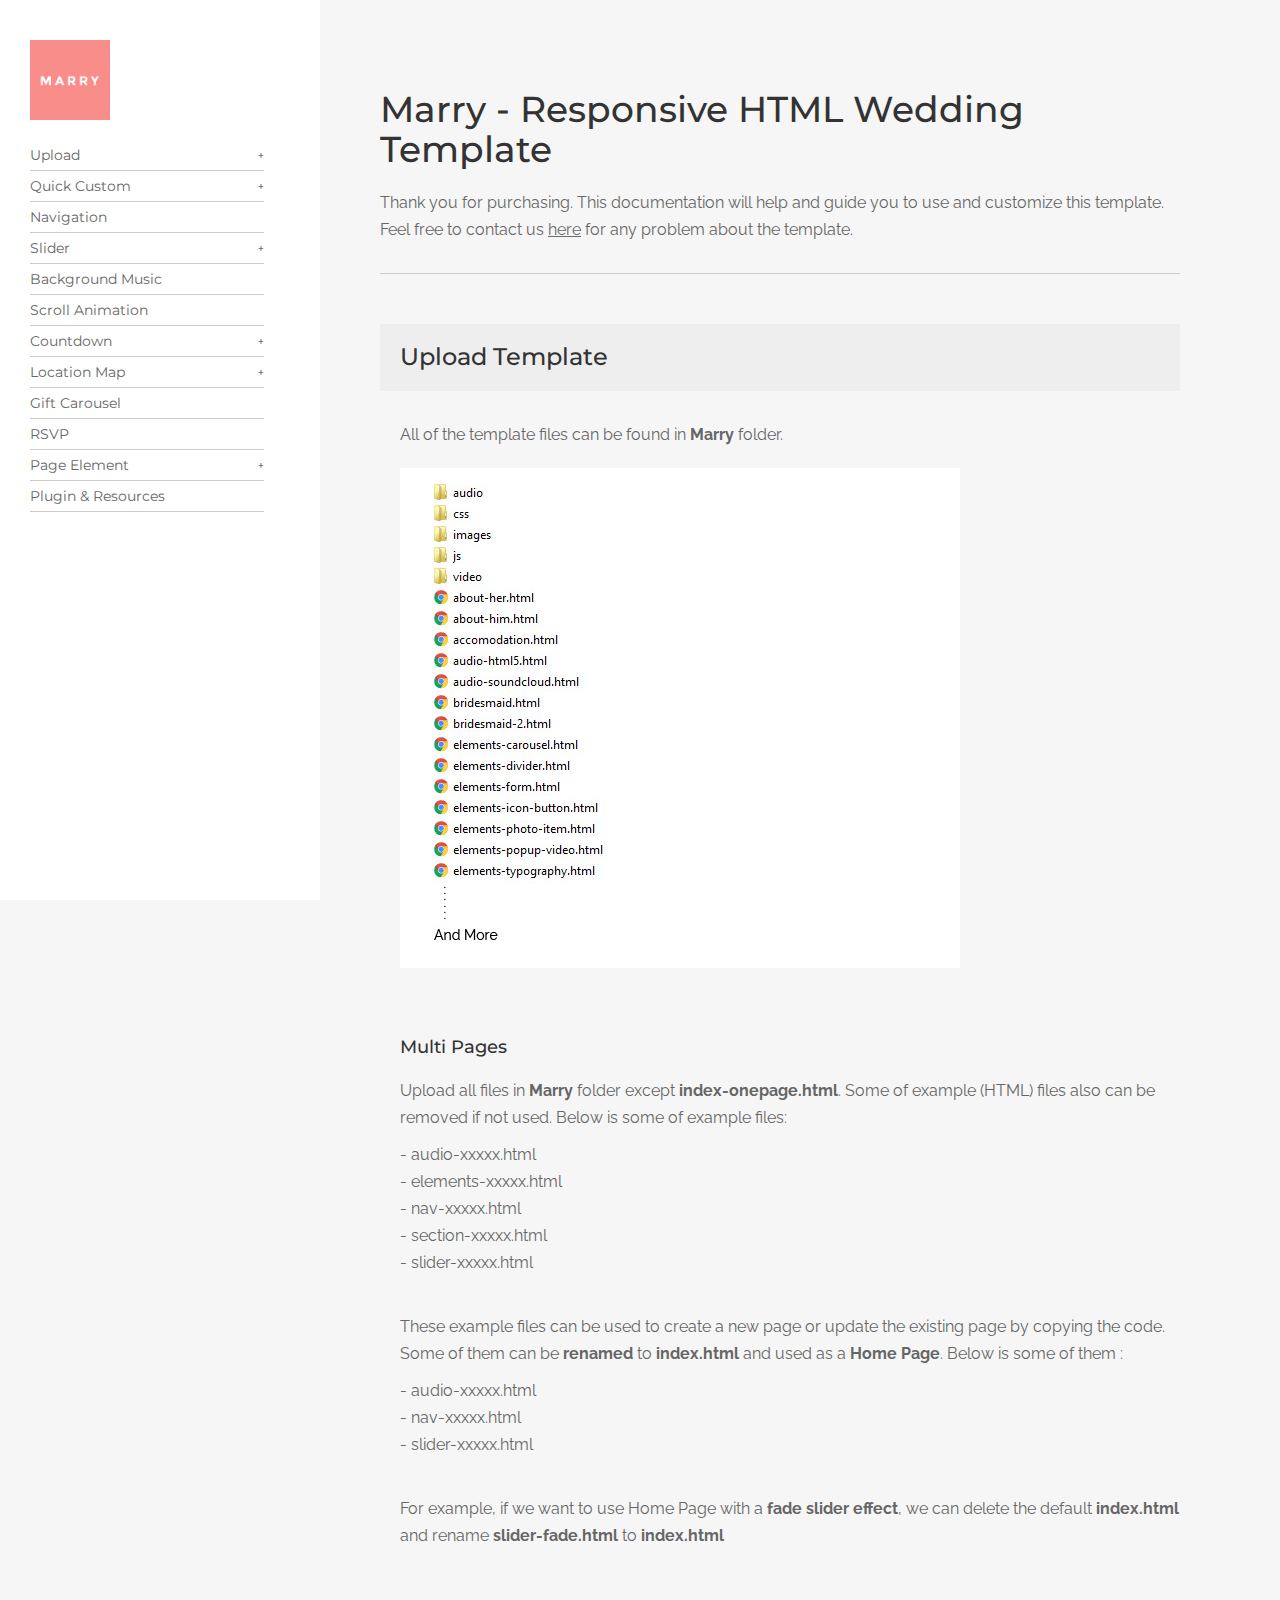
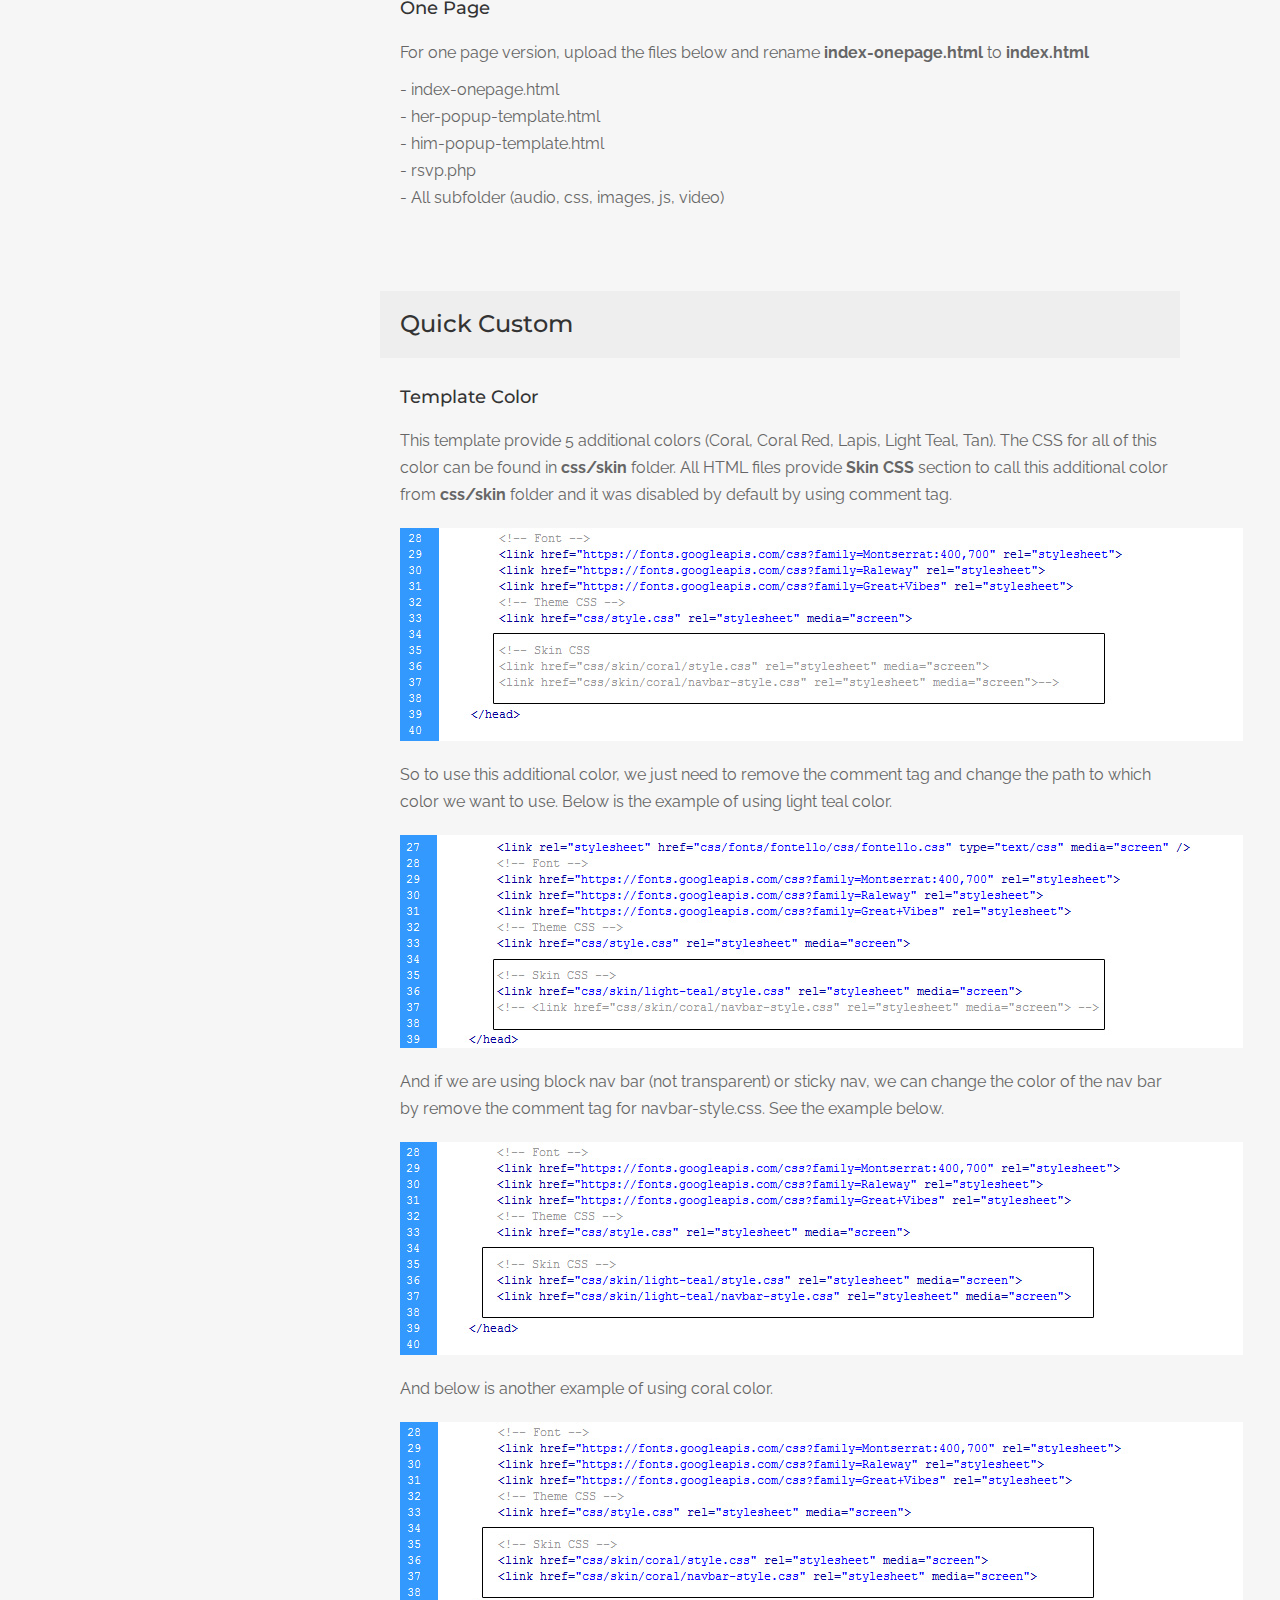
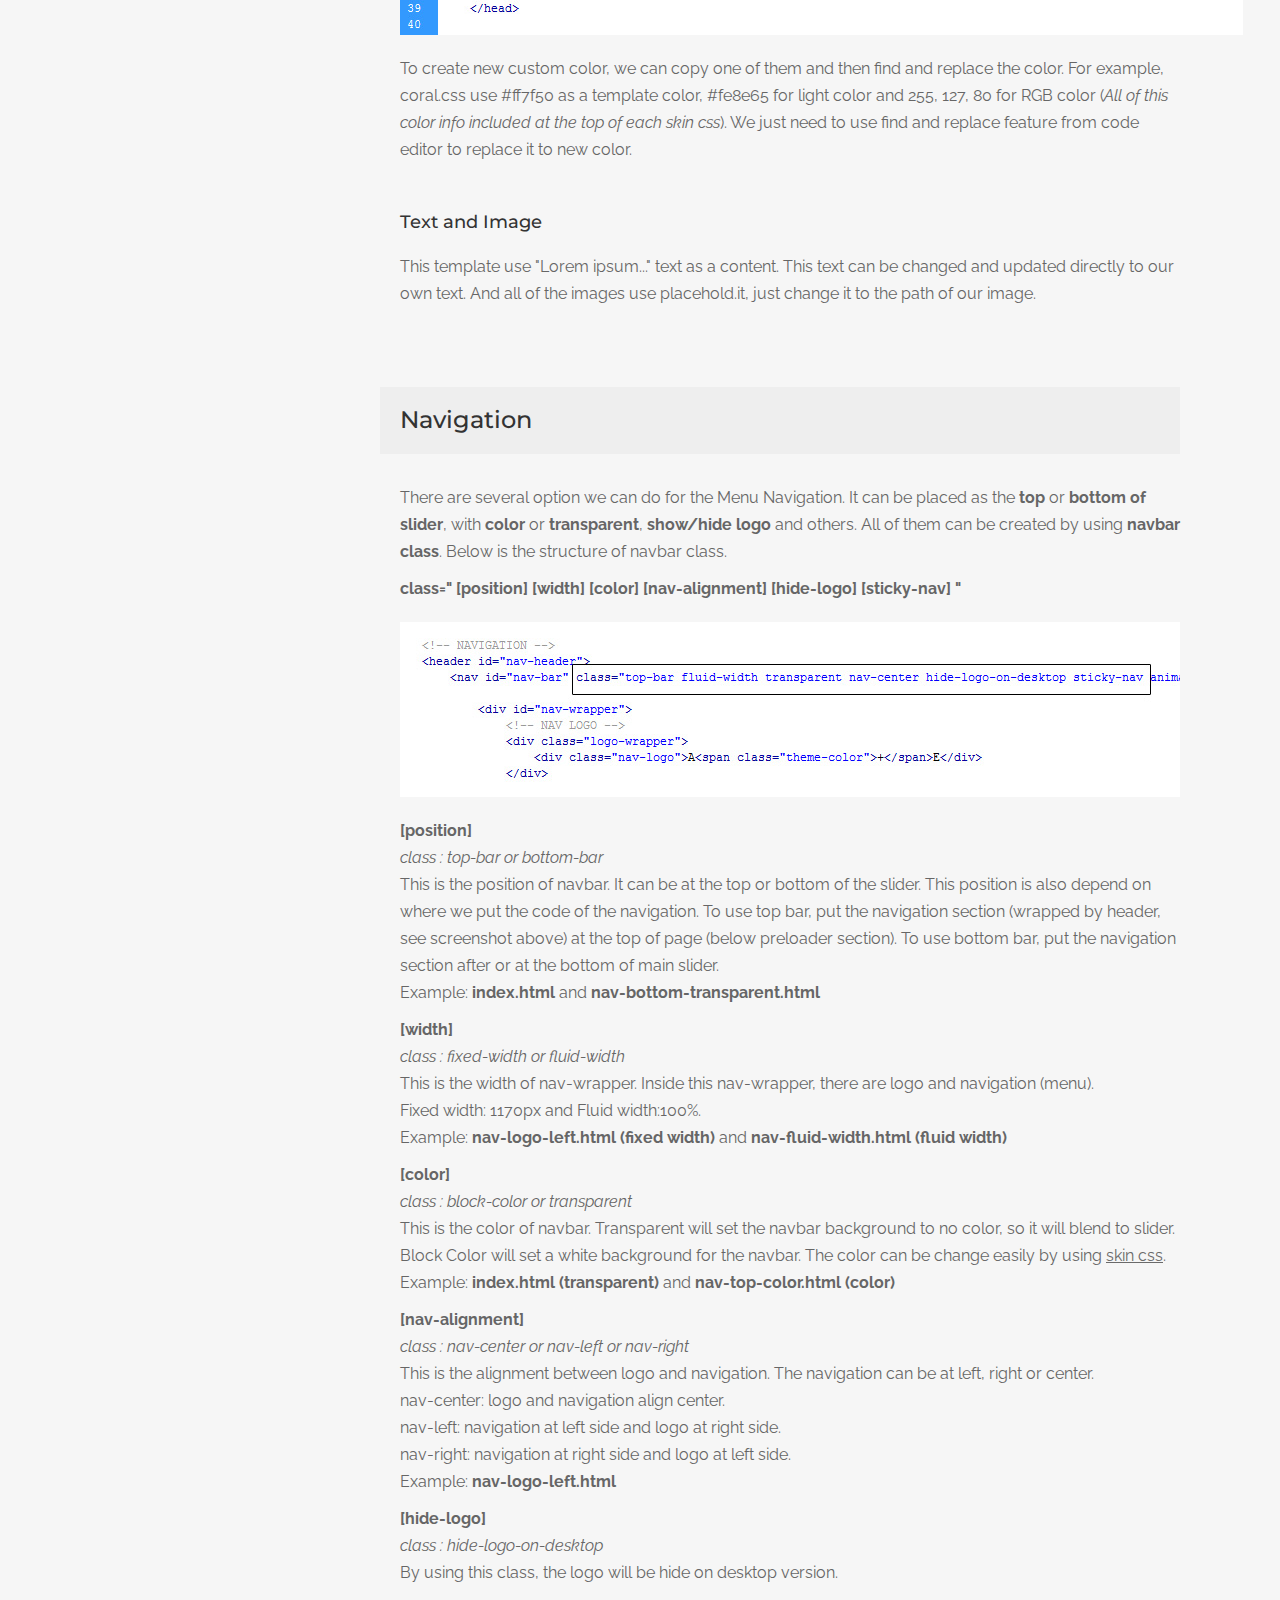
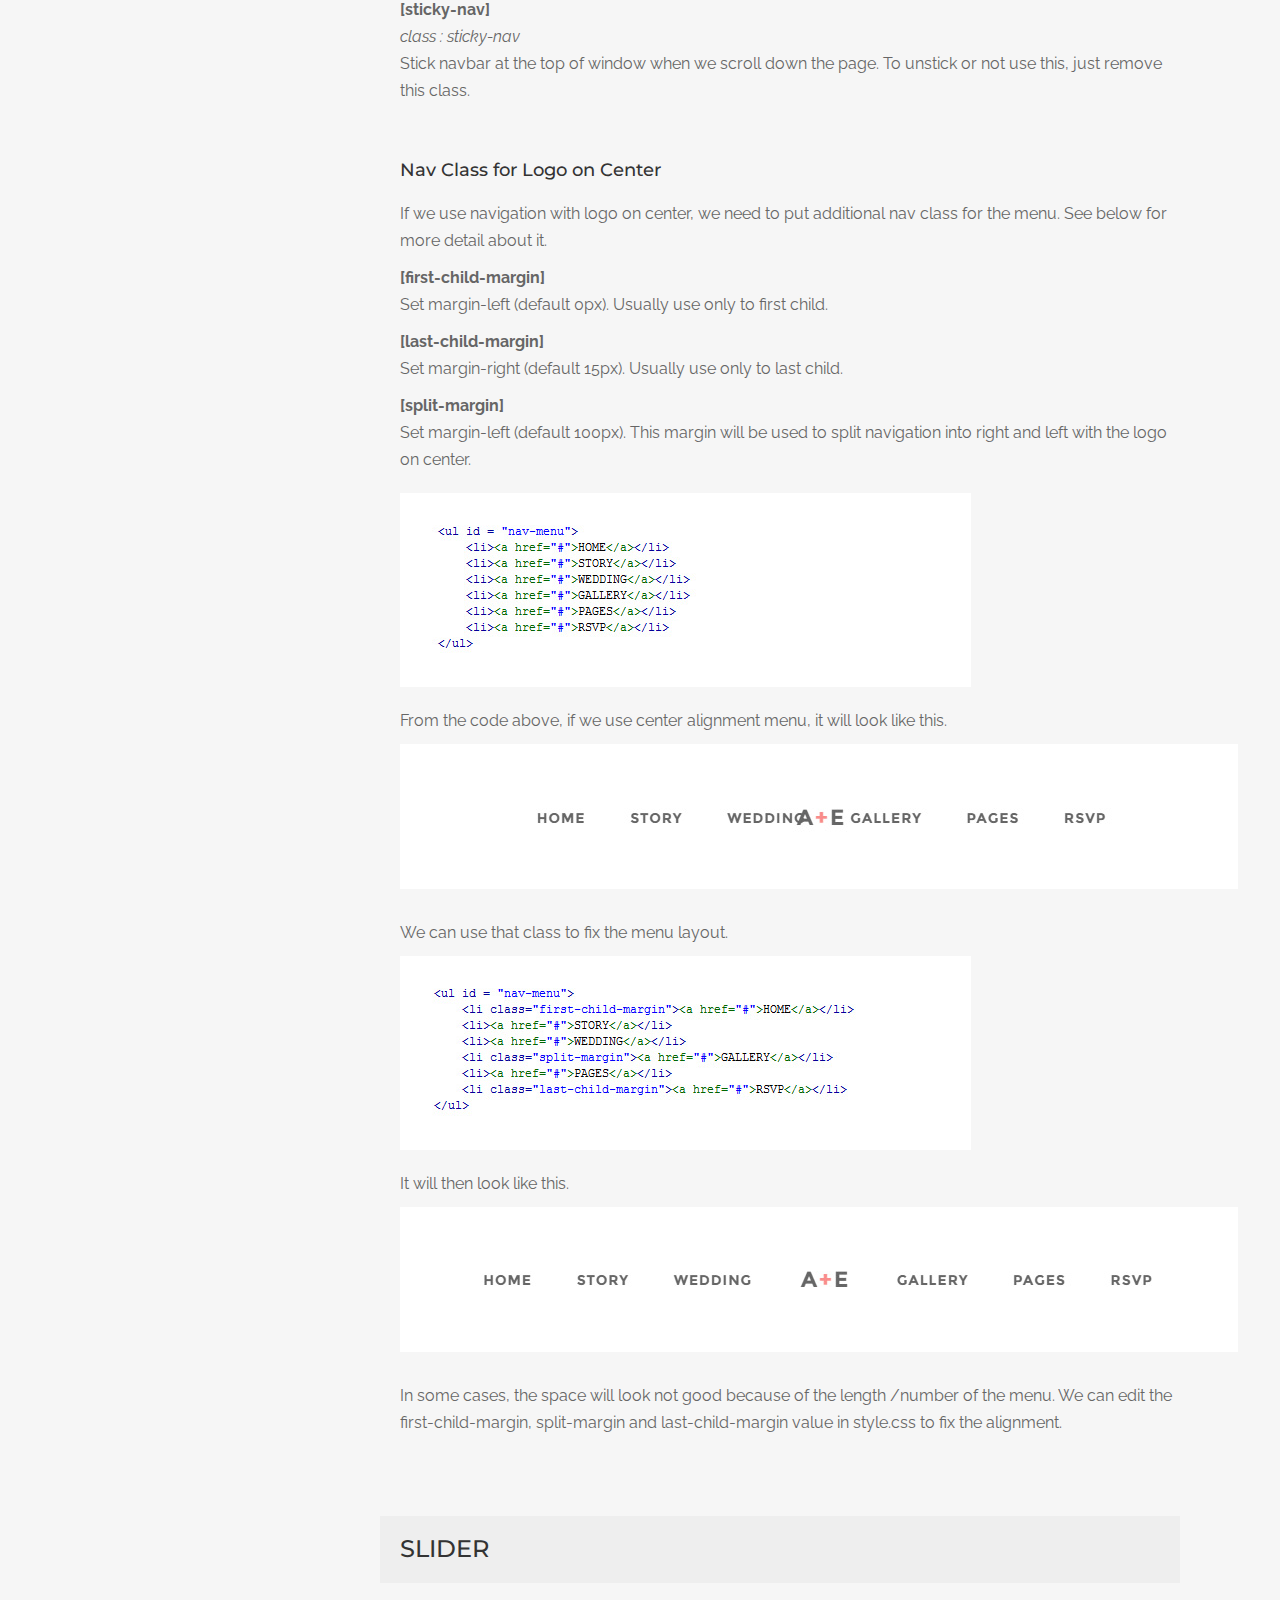
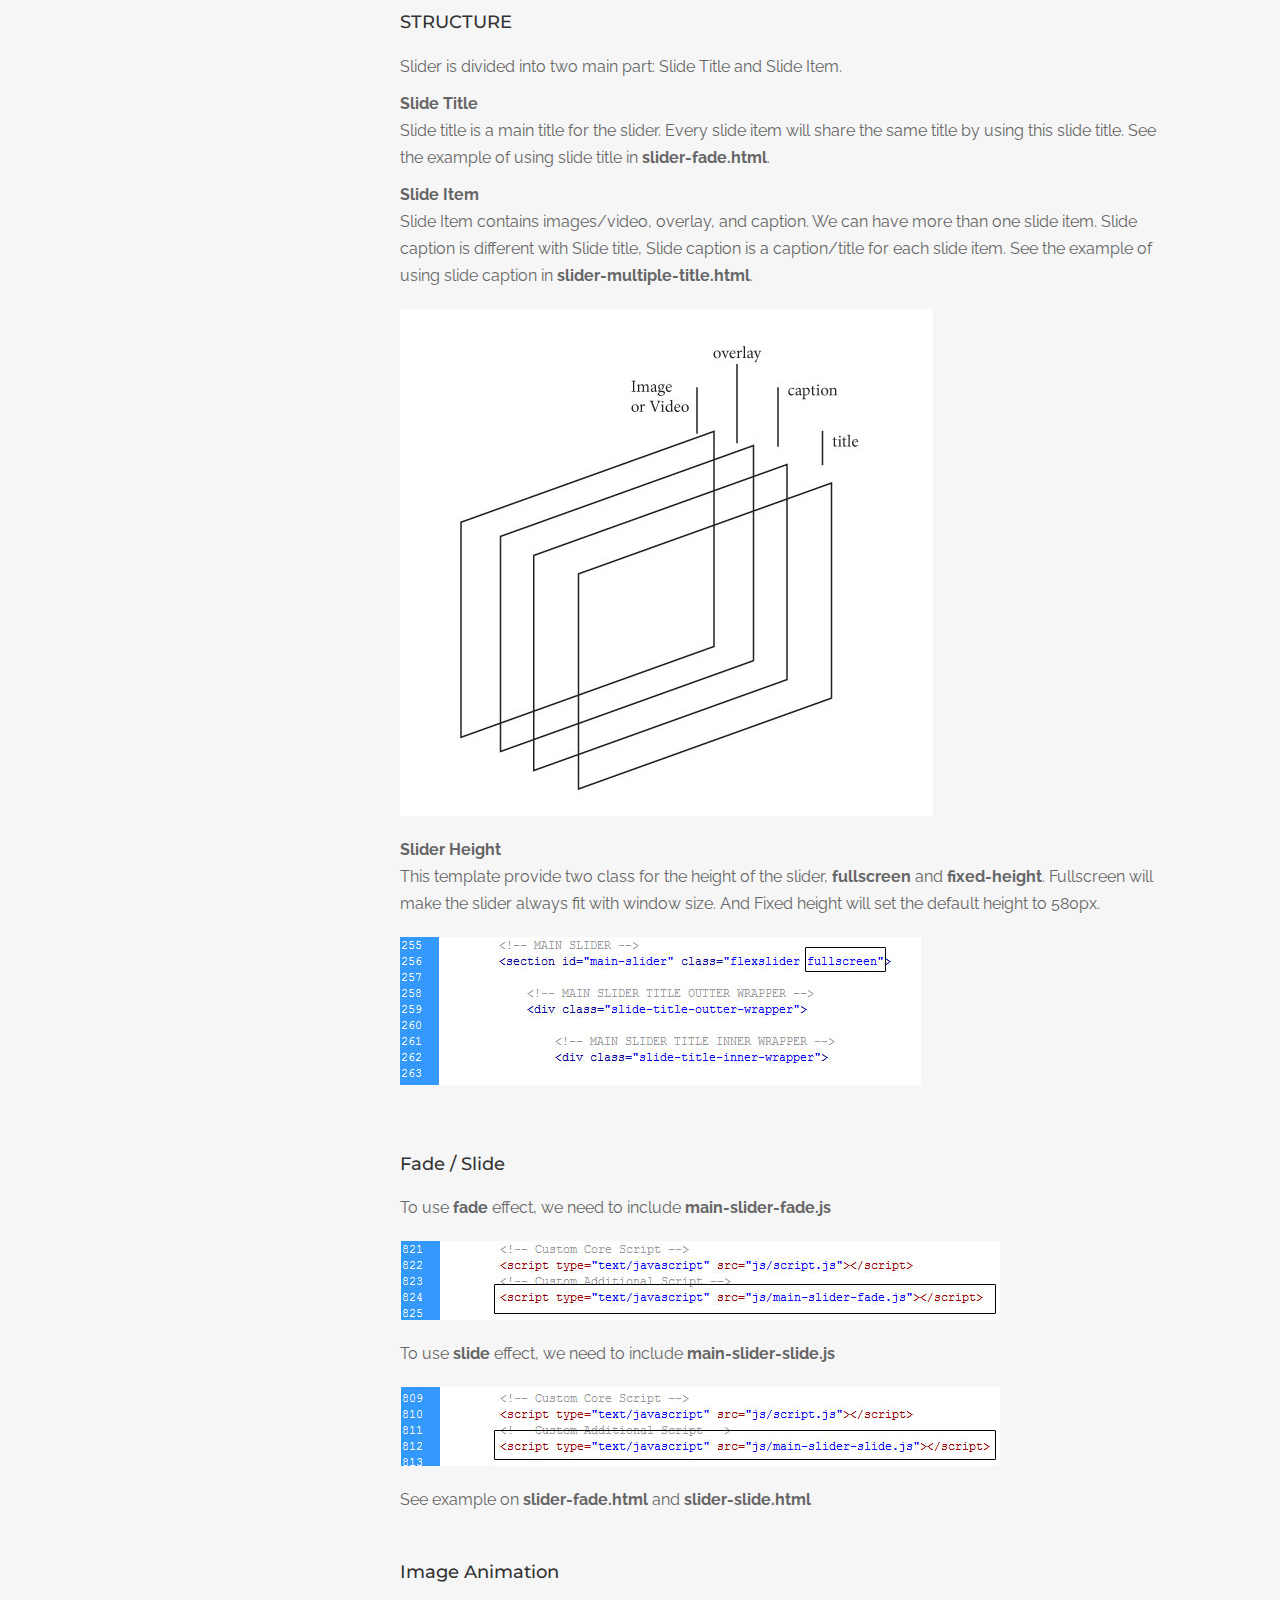
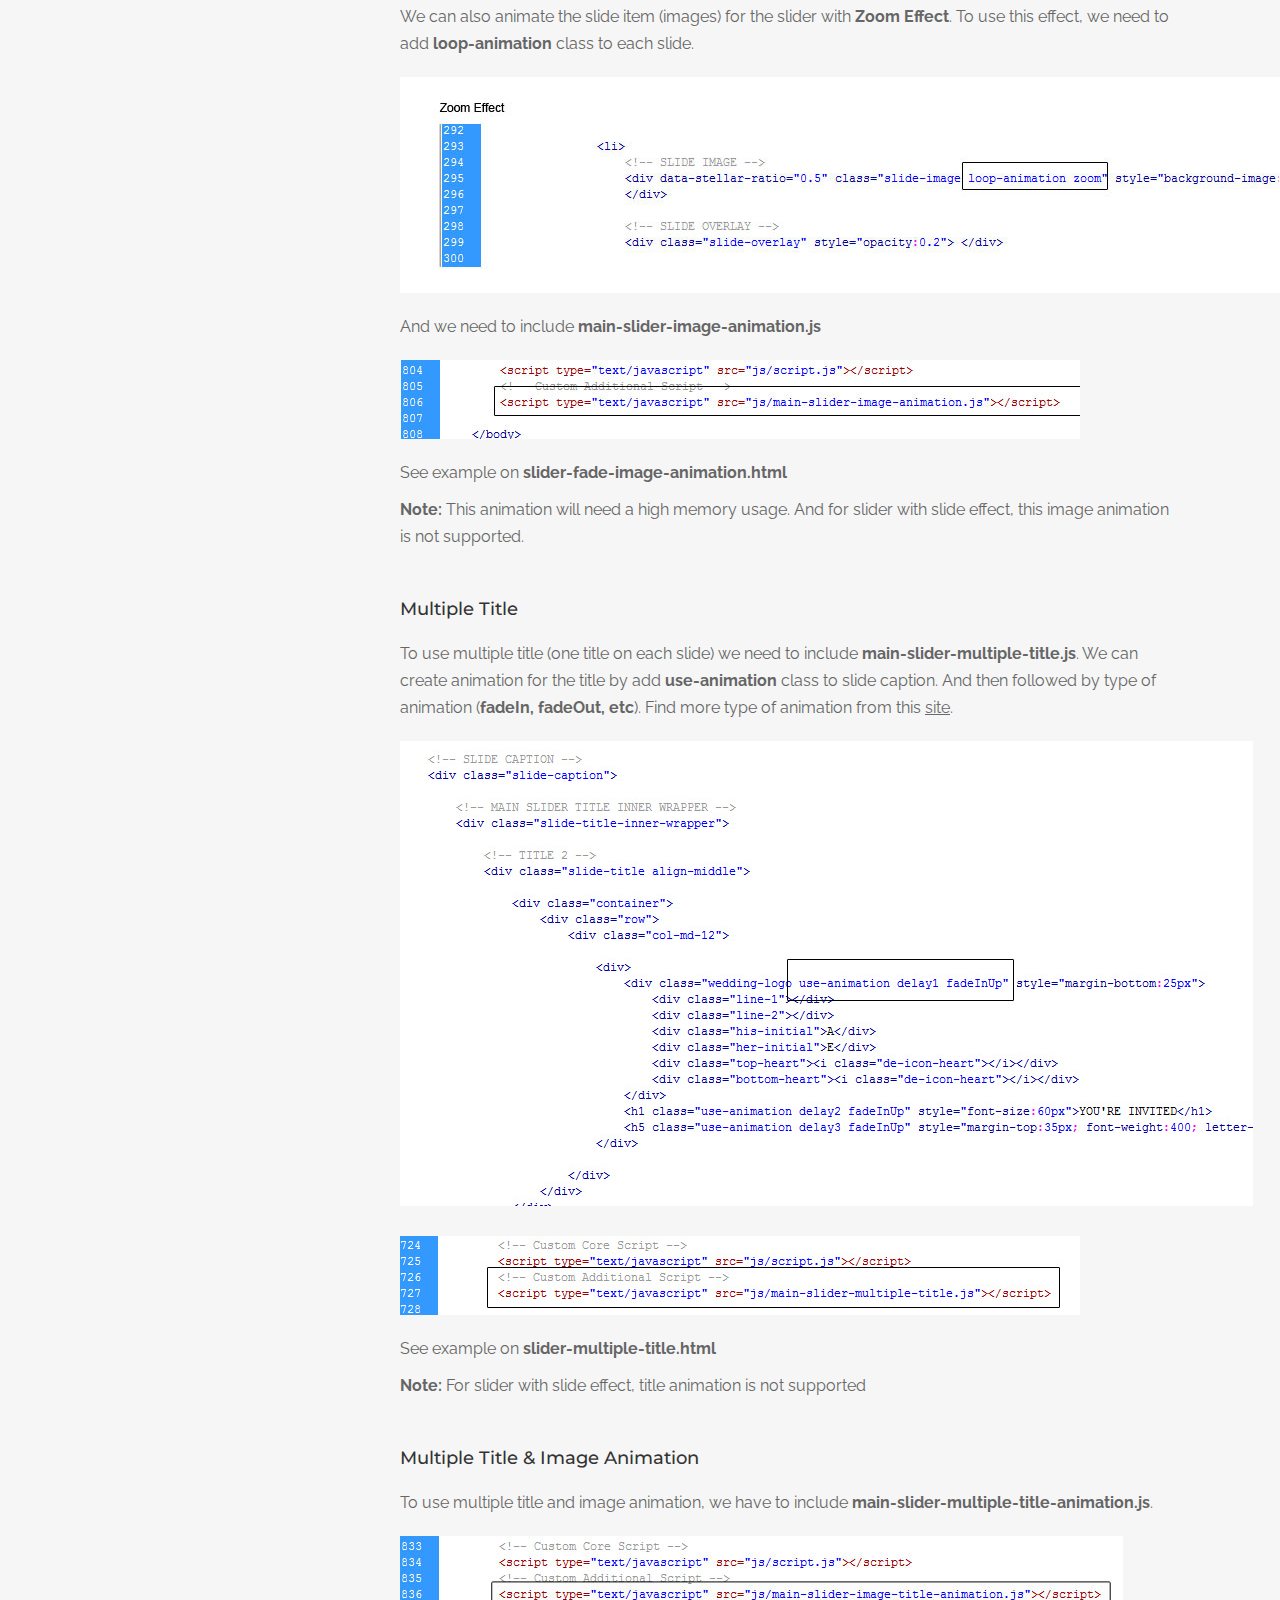
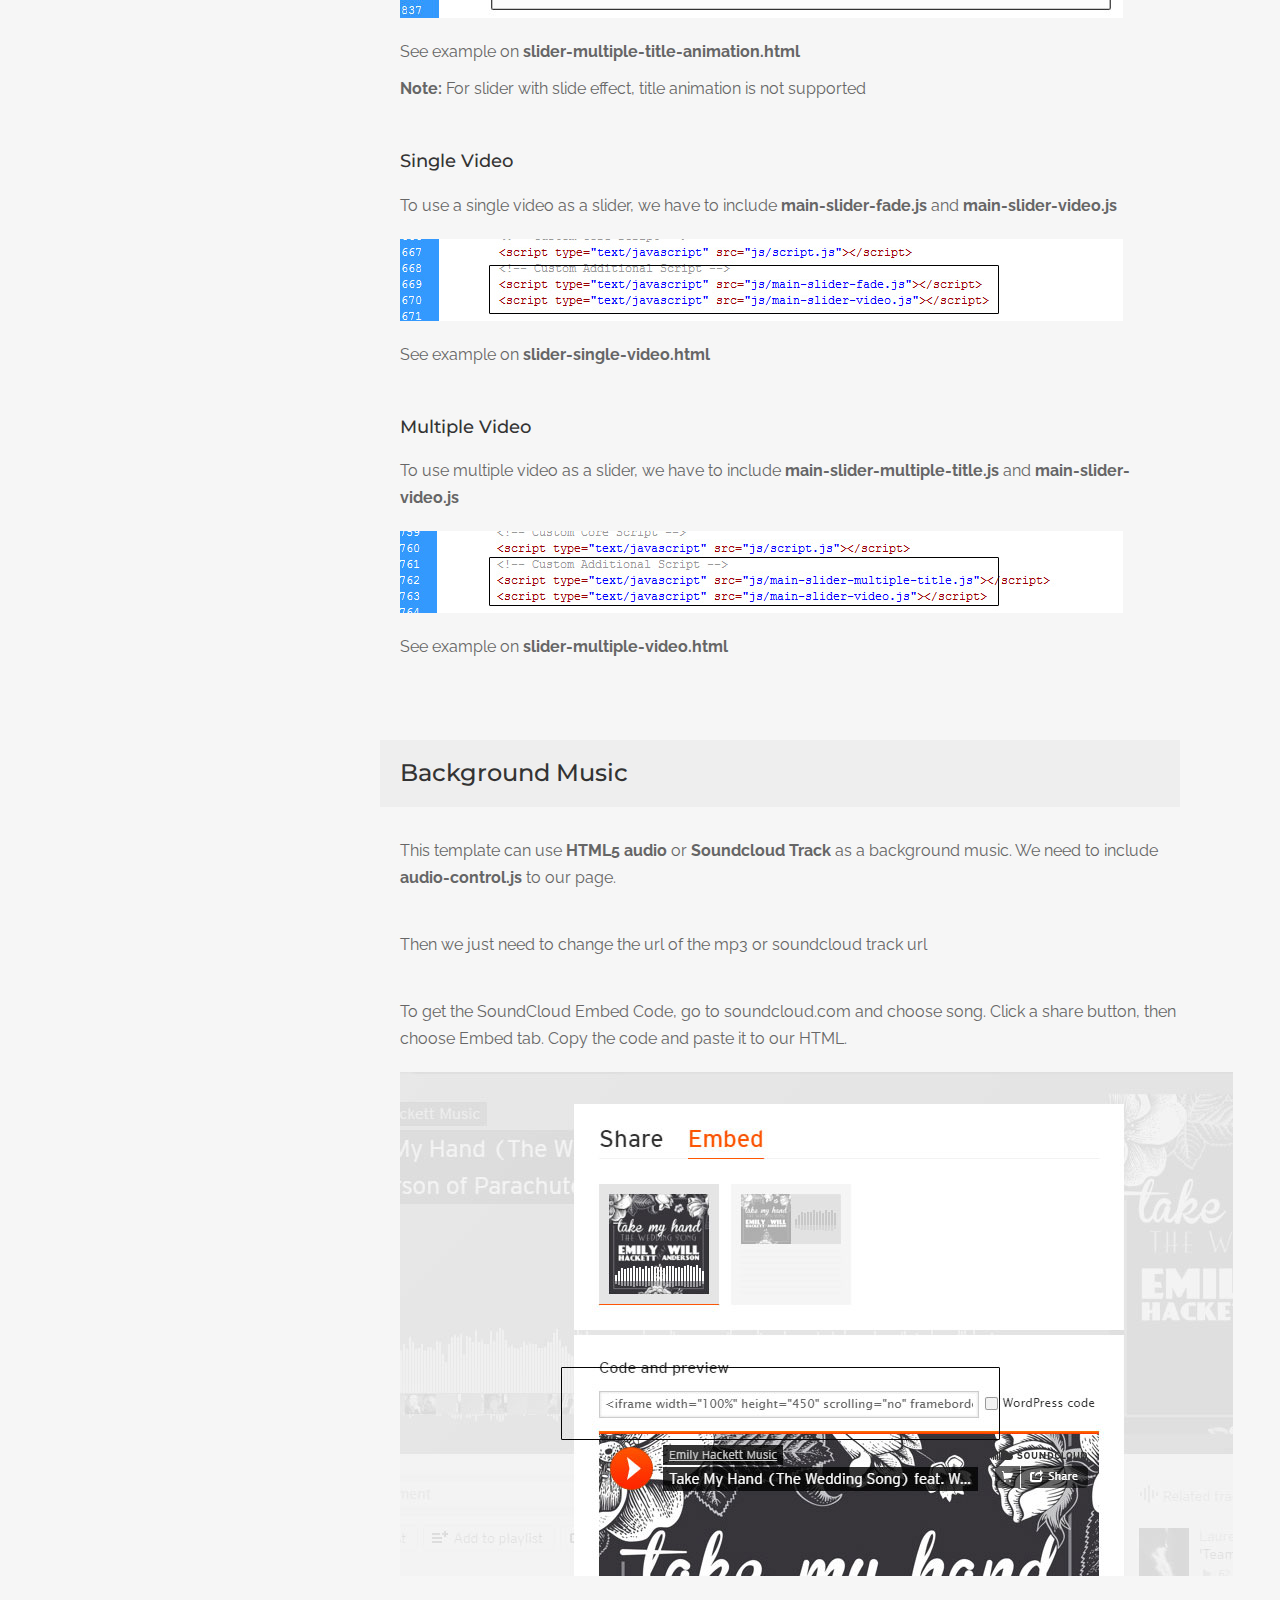
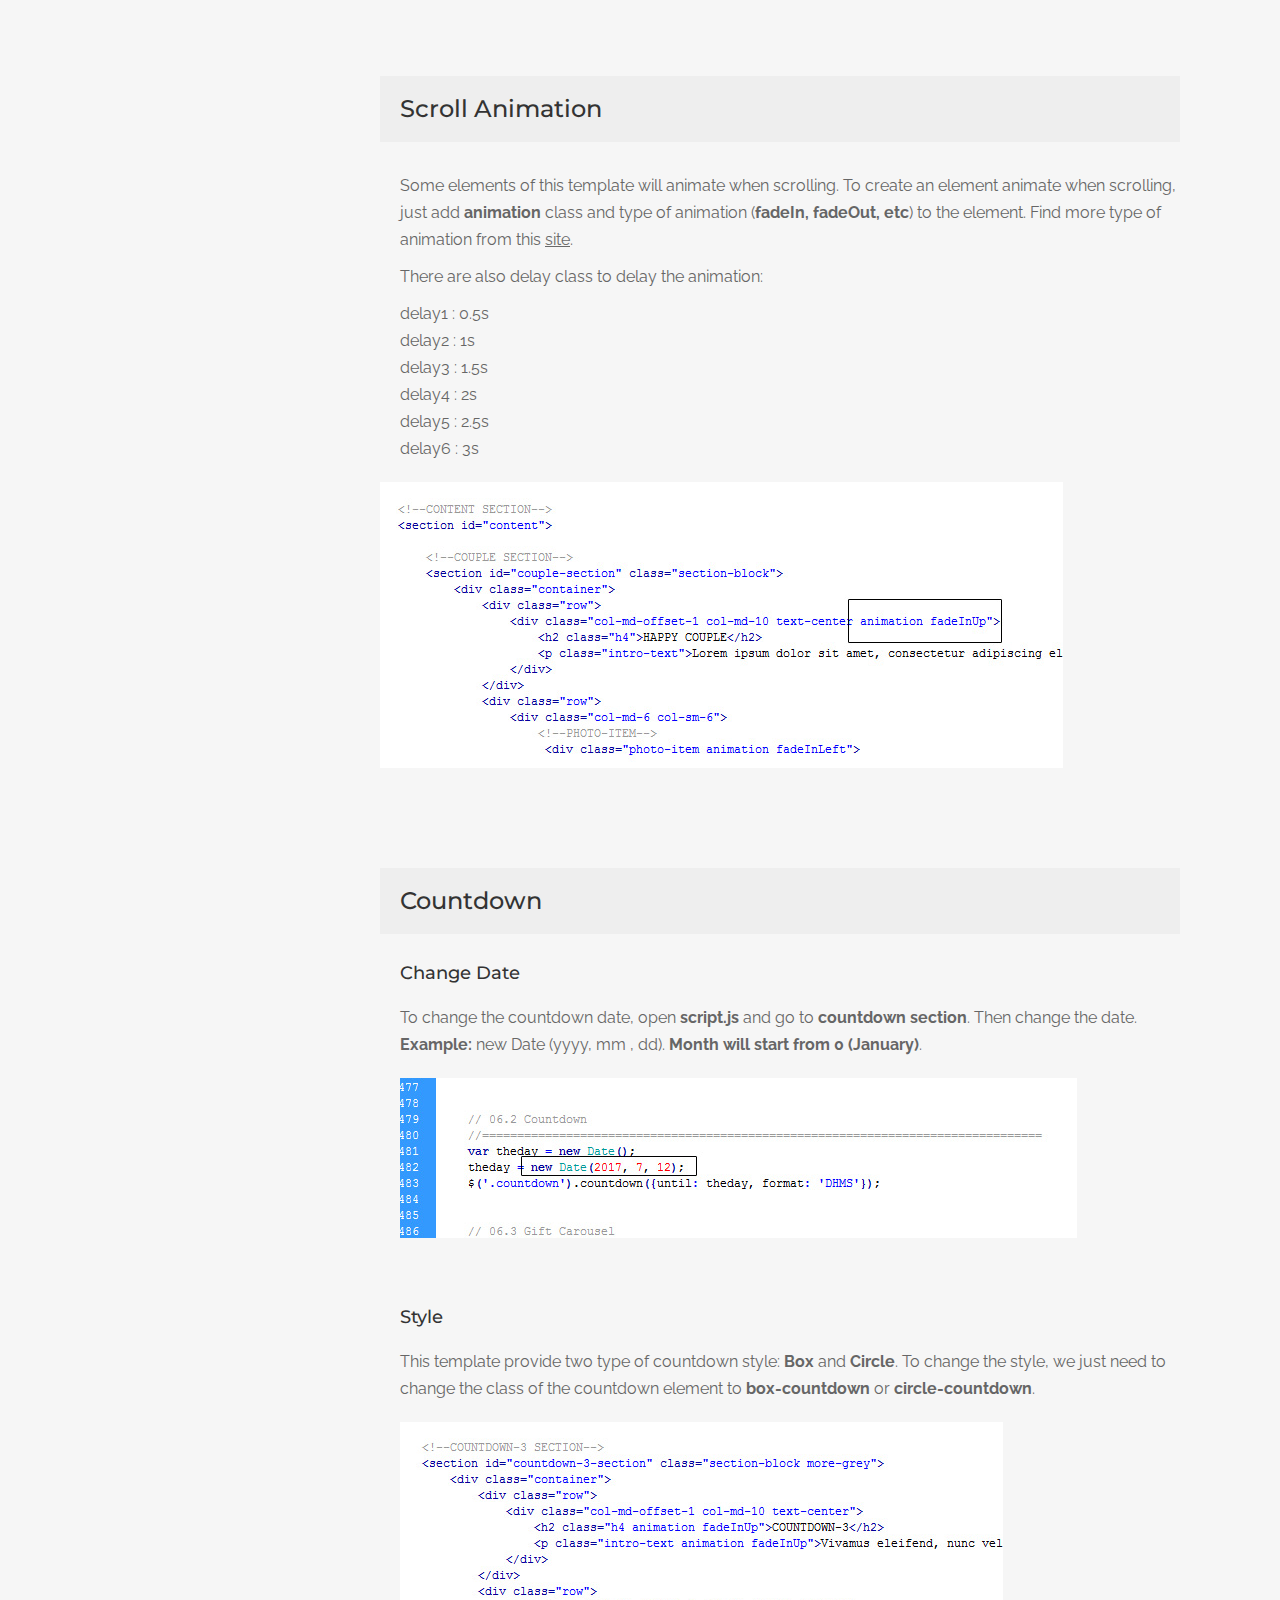
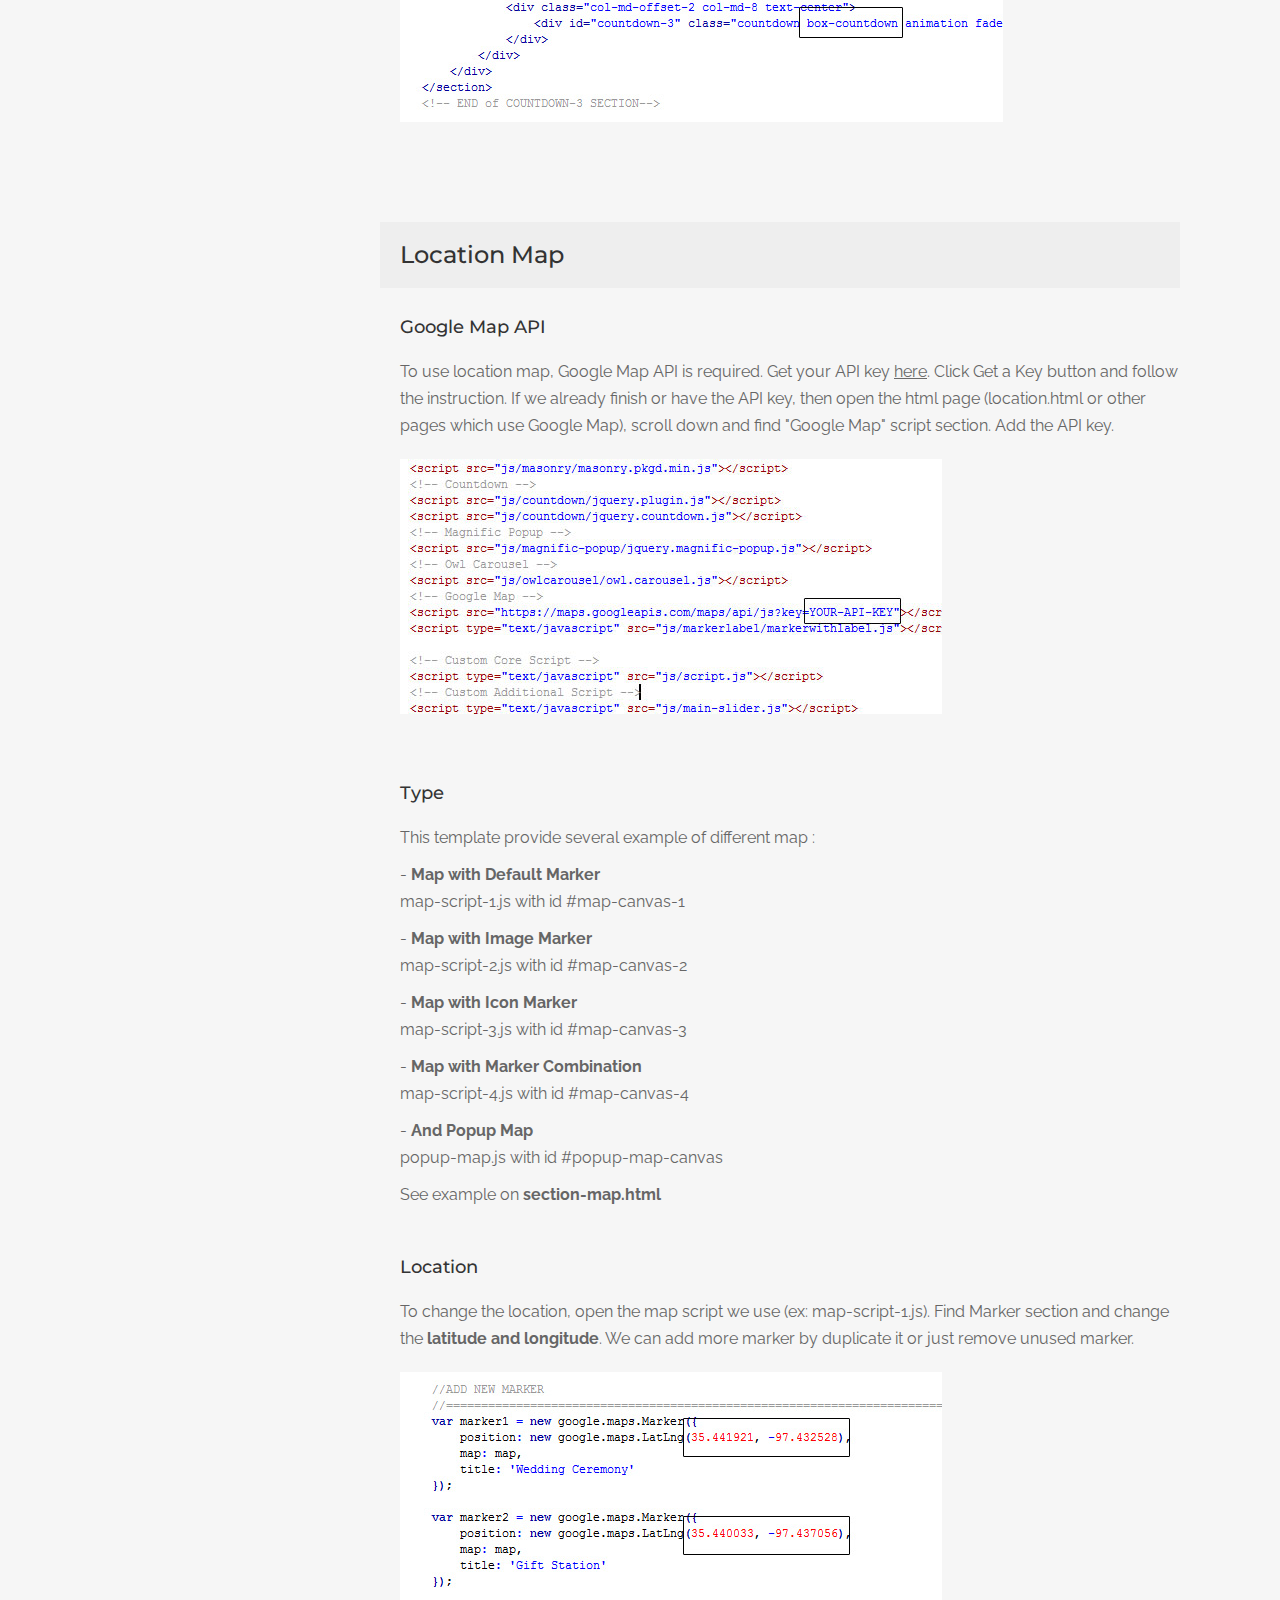
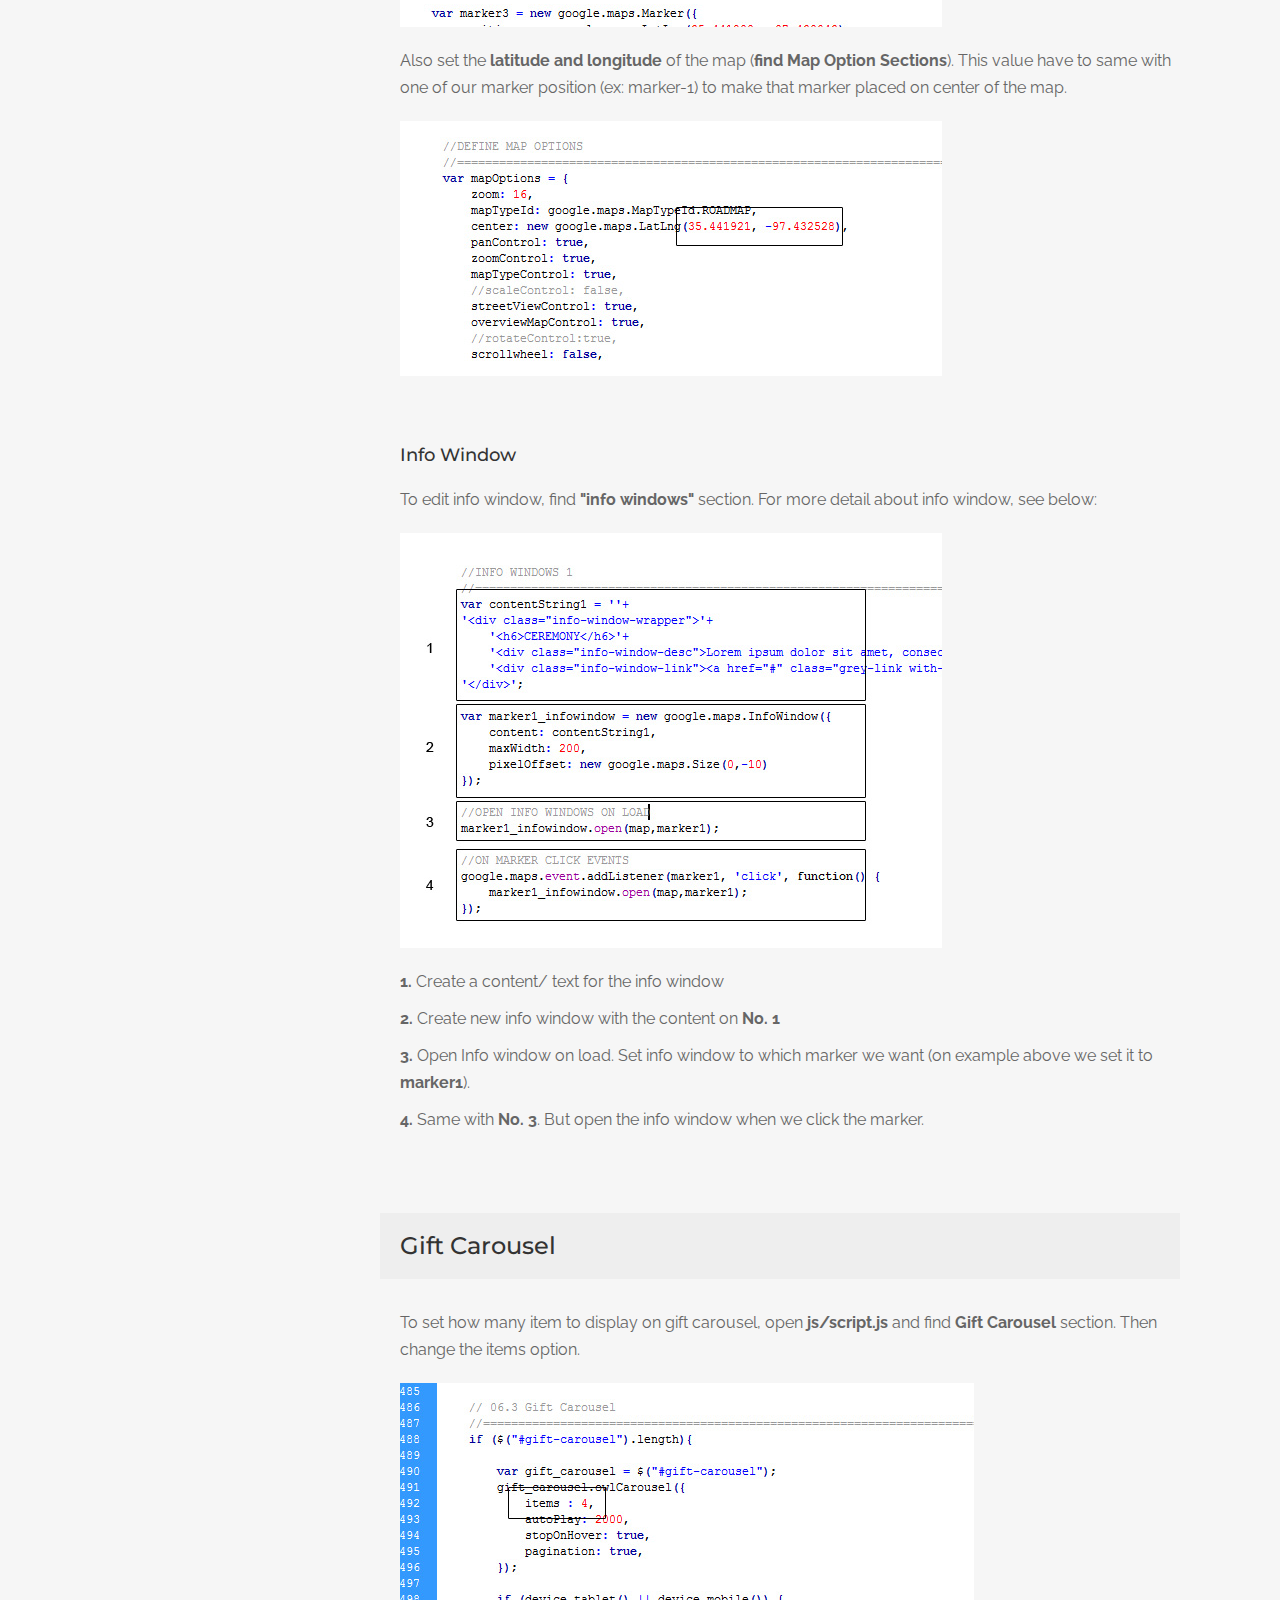
==== commit 8443a398: "re-did everything" ====
--- a/documentation/index.html
+++ b/documentation/index.html
@@ -1,3 +1,4 @@
+
 <!DOCTYPE html>
 <html lang="en">
 	<head>
